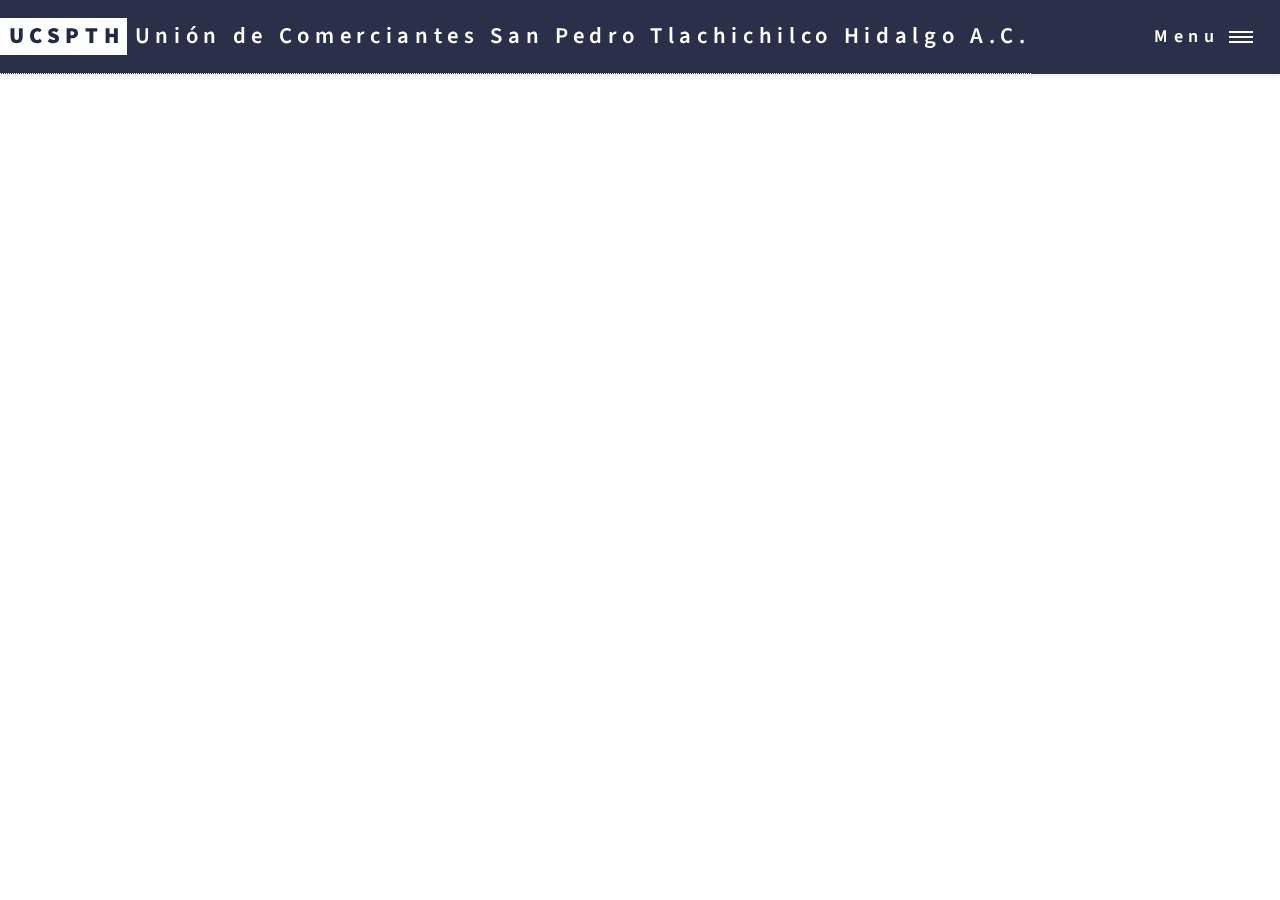
==== index.html @ 1b29d0bf "Commit 23062020" ====
<!DOCTYPE html>
<html lang="en">
<head>
    <meta charset="UTF-8">
    <meta name="viewport" content="width=device-width, initial-scale=1.0">
    <title>UCSPTH</title>
    <link rel="stylesheet" href="style.css" />

</head>
<body>
    <header id="header" class="alt">
        <a href="index.html" class="logo"><strong>UCSPTH</strong><span>Unión de Comerciantes San Pedro Tlachichilco Hidalgo A.C.</span></a>
        <nav>
            <a href="#menu">Menu</a>
        </nav>
    </header>
</body>
</html>
---- style.css ----
@import url("https://fonts.googleapis.com/css?family=Source+Sans+Pro:300,300italic,600,600italic");
@import url(header.css);
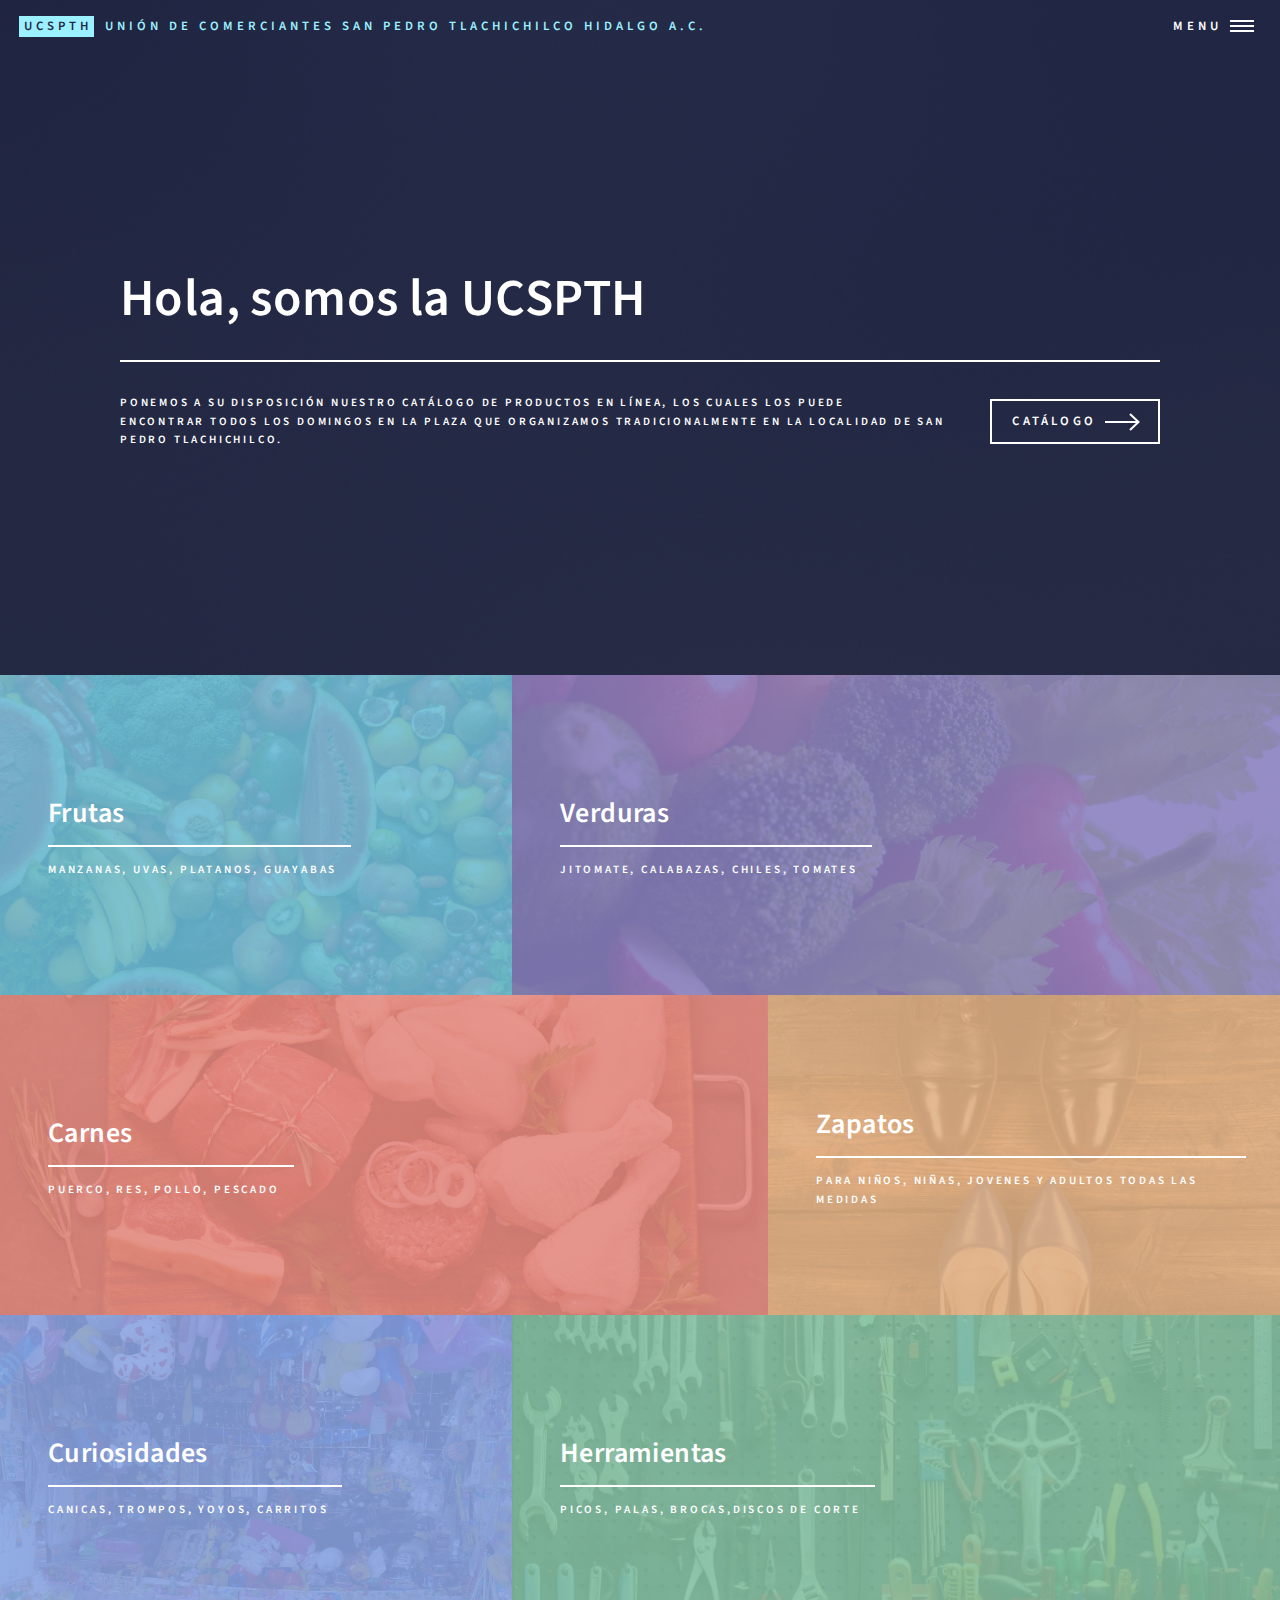
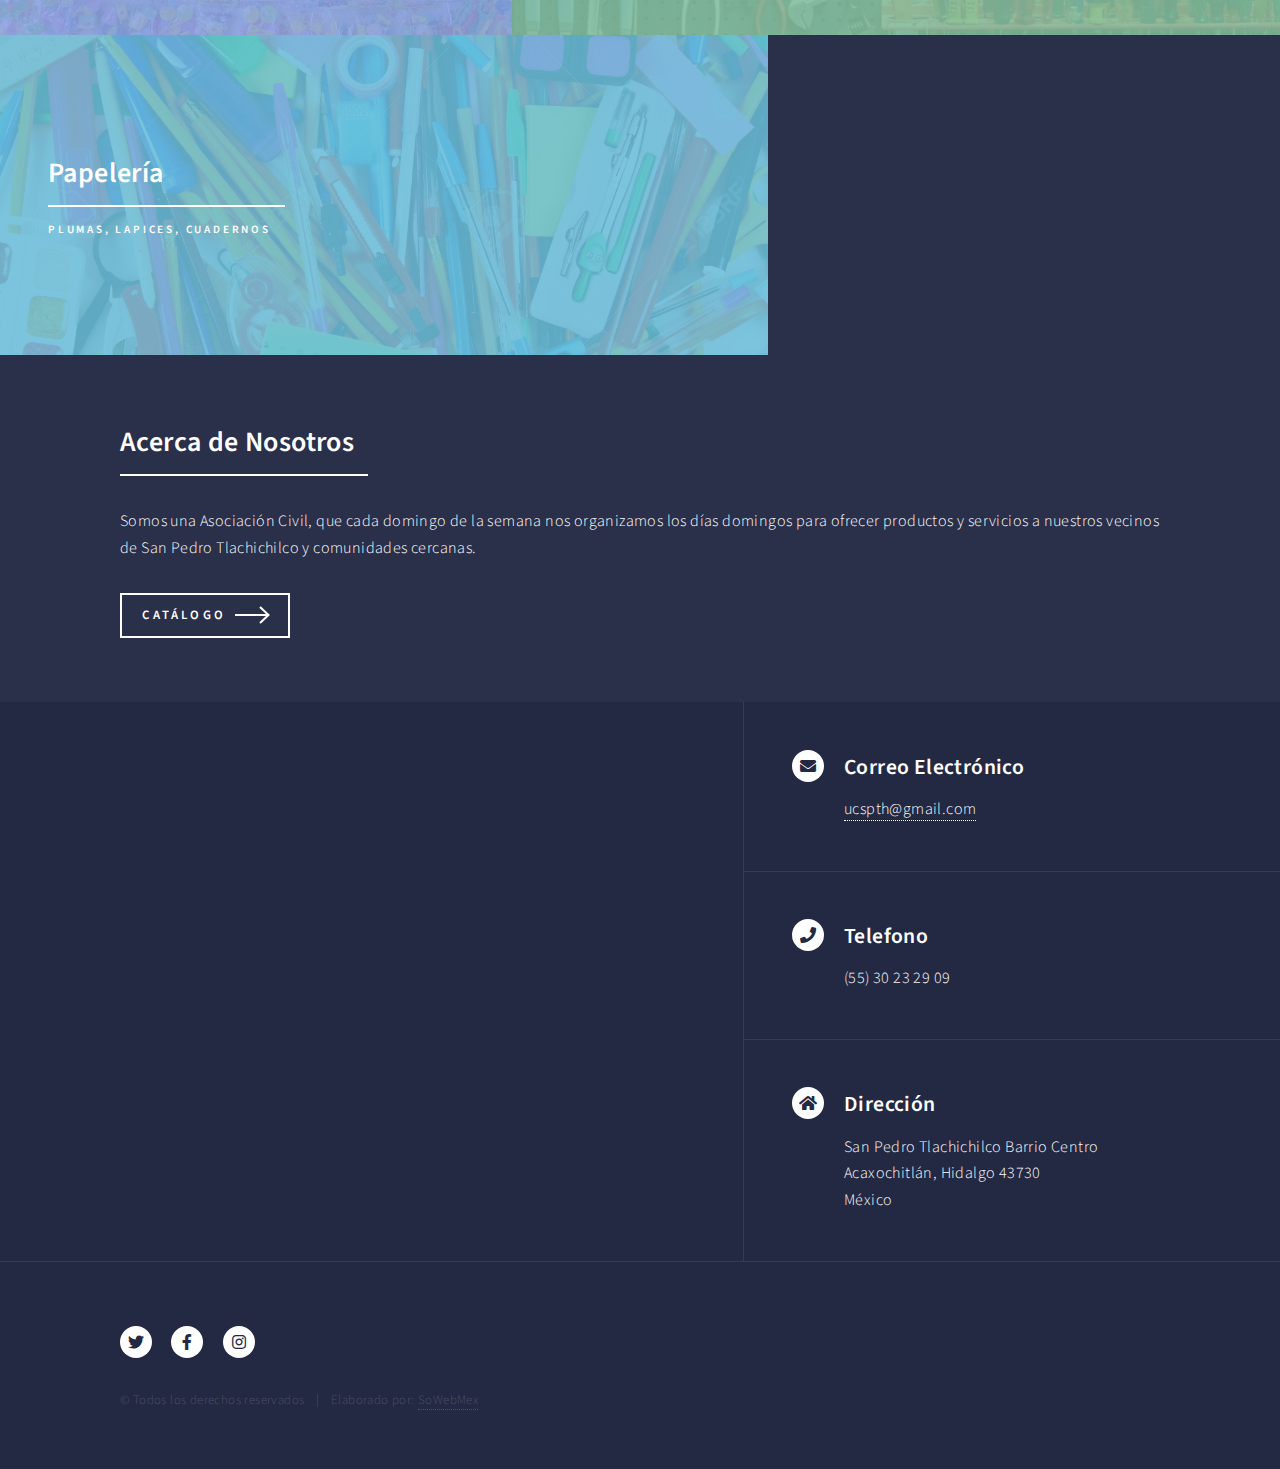
==== commit 92c53157: "Commit 24062020 V2" ====
--- a/index.html
+++ b/index.html
@@ -1,18 +1,204 @@
-<!DOCTYPE html>
-<html lang="en">
-<head>
-    <meta charset="UTF-8">
-    <meta name="viewport" content="width=device-width, initial-scale=1.0">
-    <title>UCSPTH</title>
-    <link rel="stylesheet" href="style.css" />
-
-</head>
-<body>
-    <header id="header" class="alt">
-        <a href="index.html" class="logo"><strong>UCSPTH</strong><span>Unión de Comerciantes San Pedro Tlachichilco Hidalgo A.C.</span></a>
-        <nav>
-            <a href="#menu">Menu</a>
-        </nav>
-    </header>
-</body>
+<!DOCTYPE HTML>
+<!--
+	Forty by HTML5 UP
+	html5up.net | @ajlkn
+	Free for personal and commercial use under the CCA 3.0 license (html5up.net/license)
+-->
+<html>
+	<head>
+		<title>UCSPTH</title>
+		<meta charset="utf-8" />
+		<meta name="viewport" content="width=device-width, initial-scale=1, user-scalable=no" />
+		<link rel="stylesheet" href="assets/css/main.css" />
+		<noscript><link rel="stylesheet" href="assets/css/noscript.css" /></noscript>
+	</head>
+	<body class="is-preload">
+
+		<!-- Wrapper -->
+			<div id="wrapper">
+
+				<!-- Header -->
+					<header id="header" class="alt">
+						<a href="index.html" class="logo"><strong>UCSPTH</strong> <span>Unión de Comerciantes San Pedro Tlachichilco Hidalgo A.C.</span></a>
+						<nav>
+							<a href="#menu">Menu</a>
+						</nav>
+					</header>
+
+				<!-- Menu -->
+					<nav id="menu">
+						<ul class="links">
+							<li><a href="index.html">Inicio</a></li>
+							<li><a href="frutas.html">Frutas</a></li>
+							<li><a href="verduras.html">Verduras</a></li>
+							<li><a href="carne.html">Carne</a></li>
+							<li><a href="zapatos.html">Zapatos</a></li>
+							<li><a href="curiosidades.html">Curiosidades</a></li>
+							<li><a href="herramientas.html">Herramientas</a></li>
+							<li><a href="papeleria.html">Papeleria</a></li>
+						</ul>
+					</nav>
+
+				<!-- Banner -->
+					<section id="banner" class="major">
+						<div class="inner">
+							<header class="major">
+								<h1>Hola, somos la UCSPTH</h1>
+							</header>
+							<div class="content">
+								<p>Ponemos a su disposición nuestro catálogo de productos en línea, los cuales los puede </br>
+								   encontrar todos los domingos en la plaza que organizamos tradicionalmente en la localidad
+								   de San Pedro Tlachichilco.</p>
+								<ul class="actions">
+									<li><a href="#one" class="button next scrolly">Catálogo</a></li>
+								</ul>
+							</div>
+						</div>
+					</section>
+
+				<!-- Main -->
+					<div id="main">
+
+						<!-- One -->
+							<section id="one" class="tiles">
+								<article>
+									<span class="image">
+										<img src="images/pic01.jpg" alt="" />
+									</span>
+									<header class="major">
+										<h3><a href="frutas.html" class="link">Frutas</a></h3>
+										<p>Manzanas, Uvas, Platanos, Guayabas</p>
+									</header>
+								</article>
+								<article>
+									<span class="image">
+										<img src="images/pic02.jpg" alt="" />
+									</span>
+									<header class="major">
+										<h3><a href="verduras.html" class="link">Verduras</a></h3>
+										<p>Jitomate, Calabazas, Chiles, Tomates</p>
+									</header>
+								</article>
+								<article>
+									<span class="image">
+										<img src="images/pic03.jpg" alt="" />
+									</span>
+									<header class="major">
+										<h3><a href="landing.html" class="link">Carnes</a></h3>
+										<p>Puerco, Res, Pollo, Pescado</p>
+									</header>
+								</article>
+								<article>
+									<span class="image">
+										<img src="images/pic04.jpg" alt="" />
+									</span>
+									<header class="major">
+										<h3><a href="landing.html" class="link">Zapatos</a></h3>
+										<p>Para niños, niñas, jovenes y adultos todas las medidas</p>
+									</header>
+								</article>
+								<article>
+									<span class="image">
+										<img src="images/pic05.jpg" alt="" />
+									</span>
+									<header class="major">
+										<h3><a href="landing.html" class="link">Curiosidades</a></h3>
+										<p>Canicas, Trompos, Yoyos, Carritos</p>
+									</header>
+								</article>
+								<article>
+									<span class="image">
+										<img src="images/pic06.jpg" alt="" />
+									</span>
+									<header class="major">
+										<h3><a href="landing.html" class="link">Herramientas</a></h3>
+										<p>Picos, Palas, Brocas,Discos de Corte</p>
+									</header>
+								</article>
+								<article>
+									<span class="image">
+										<img src="images/picPapeleria.jpg" alt="" />
+									</span>
+									<header class="major">
+										<h3><a href="landing.html" class="link">Papelería</a></h3>
+										<p>Plumas, Lapices, Cuadernos</p>
+									</header>
+								</article>
+							</section>
+
+						<!-- Two -->
+							<section id="two">
+								<div class="inner">
+									<header class="major">
+										<h2>Acerca de Nosotros</h2>
+									</header>
+									<p>Somos una Asociación Civil, que cada domingo de la semana nos organizamos los días domingos para ofrecer productos y servicios a nuestros vecinos de San Pedro Tlachichilco y comunidades cercanas.</p>
+									<ul class="actions">
+										<li><a href="landing.html" class="button next">Catálogo</a></li>
+									</ul>
+								</div>
+							</section>
+
+					</div>
+
+				<!-- Contact -->
+					<section id="contact">
+						<div class="inner">
+							<section>
+								<iframe src="https://www.google.com/maps/embed?pb=!1m18!1m12!1m3!1d1872.6813063037453!2d-98.26434222822402!3d20.160622114878567!2m3!1f0!2f0!3f0!3m2!1i1024!2i768!4f13.1!3m3!1m2!1s0x0%3A0x0!2zMjDCsDA5JzM4LjIiTiA5OMKwMTUnNDguMyJX!5e0!3m2!1ses-419!2smx!4v1593019437753!5m2!1ses-419!2smx" width="600" height="450" frameborder="0" style="border:0;" allowfullscreen="" aria-hidden="false" tabindex="0"></iframe>
+							</section>
+							<section class="split">
+								<section>
+									<div class="contact-method">
+										<span class="icon solid alt fa-envelope"></span>
+										<h3>Correo Electrónico</h3>
+										<a href="#">ucspth@gmail.com</a>
+									</div>
+								</section>
+								<section>
+									<div class="contact-method">
+										<span class="icon solid alt fa-phone"></span>
+										<h3>Telefono</h3>
+										<span>(55) 30 23 29 09</span>
+									</div>
+								</section>
+								<section>
+									<div class="contact-method">
+										<span class="icon solid alt fa-home"></span>
+										<h3>Dirección</h3>
+										<span>San Pedro Tlachichilco Barrio Centro<br />
+										Acaxochitlán, Hidalgo 43730<br />
+										México</span>
+									</div>
+								</section>
+							</section>
+						</div>
+					</section>
+
+				<!-- Footer -->
+					<footer id="footer">
+						<div class="inner">
+							<ul class="icons">
+								<li><a  class="icon brands alt fa-twitter"><span class="label">Twitter</span></a></li>
+								<li><a  class="icon brands alt fa-facebook-f"><span class="label">Facebook</span></a></li>
+								<li><a  class="icon brands alt fa-instagram"><span class="label">Instagram</span></a></li>
+							</ul>
+							<ul class="copyright">
+								<li>&copy; Todos los derechos reservados</li><li>Elaborado por: <a href="https://sowebmex.github.io">SoWebMex</a></li>
+							</ul>
+						</div>
+					</footer>
+
+			</div>
+
+		<!-- Scripts -->
+			<script src="assets/js/jquery.min.js"></script>
+			<script src="assets/js/jquery.scrolly.min.js"></script>
+			<script src="assets/js/jquery.scrollex.min.js"></script>
+			<script src="assets/js/browser.min.js"></script>
+			<script src="assets/js/breakpoints.min.js"></script>
+			<script src="assets/js/util.js"></script>
+			<script src="assets/js/main.js"></script>
+
+	</body>
 </html>--- a/assets/css/main.css
+++ b/assets/css/main.css
@@ -0,0 +1,3952 @@
+@import url(fontawesome-all.min.css);
+@import url("https://fonts.googleapis.com/css?family=Source+Sans+Pro:300,300italic,600,600italic");
+
+/*
+	Forty by HTML5 UP
+	html5up.net | @ajlkn
+	Free for personal and commercial use under the CCA 3.0 license (html5up.net/license)
+*/
+
+html, body, div, span, applet, object,
+iframe, h1, h2, h3, h4, h5, h6, p, blockquote,
+pre, a, abbr, acronym, address, big, cite,
+code, del, dfn, em, img, ins, kbd, q, s, samp,
+small, strike, strong, sub, sup, tt, var, b,
+u, i, center, dl, dt, dd, ol, ul, li, fieldset,
+form, label, legend, table, caption, tbody,
+tfoot, thead, tr, th, td, article, aside,
+canvas, details, embed, figure, figcaption,
+footer, header, hgroup, menu, nav, output, ruby,
+section, summary, time, mark, audio, video {
+	margin: 0;
+	padding: 0;
+	border: 0;
+	font-size: 100%;
+	font: inherit;
+	vertical-align: baseline;}
+
+article, aside, details, figcaption, figure,
+footer, header, hgroup, menu, nav, section {
+	display: block;}
+
+body {
+	line-height: 1;
+}
+
+ol, ul {
+	list-style: none;
+}
+
+blockquote, q {
+	quotes: none;
+}
+
+	blockquote:before, blockquote:after, q:before, q:after {
+		content: '';
+		content: none;
+	}
+
+table {
+	border-collapse: collapse;
+	border-spacing: 0;
+}
+
+body {
+	-webkit-text-size-adjust: none;
+}
+
+mark {
+	background-color: transparent;
+	color: inherit;
+}
+
+input::-moz-focus-inner {
+	border: 0;
+	padding: 0;
+}
+
+input, select, textarea {
+	-moz-appearance: none;
+	-webkit-appearance: none;
+	-ms-appearance: none;
+	appearance: none;
+}
+
+/* Basic */
+
+	@-ms-viewport {
+		width: device-width;
+	}
+
+	body {
+		-ms-overflow-style: scrollbar;
+	}
+
+	@media screen and (max-width: 480px) {
+
+		html, body {
+			min-width: 320px;
+		}
+
+	}
+
+	html {
+		box-sizing: border-box;
+	}
+
+	*, *:before, *:after {
+		box-sizing: inherit;
+	}
+
+	body {
+		background: #242943;
+	}
+
+		body.is-preload *, body.is-preload *:before, body.is-preload *:after {
+			-moz-animation: none !important;
+			-webkit-animation: none !important;
+			-ms-animation: none !important;
+			animation: none !important;
+			-moz-transition: none !important;
+			-webkit-transition: none !important;
+			-ms-transition: none !important;
+			transition: none !important;
+		}
+
+/* Type */
+
+	body, input, select, textarea {
+		color: #ffffff;
+		font-family: "Source Sans Pro", Helvetica, sans-serif;
+		font-size: 17pt;
+		font-weight: 300;
+		letter-spacing: 0.025em;
+		line-height: 1.65;
+	}
+
+		@media screen and (max-width: 1680px) {
+
+			body, input, select, textarea {
+				font-size: 14pt;
+			}
+
+		}
+
+		@media screen and (max-width: 1280px) {
+
+			body, input, select, textarea {
+				font-size: 12pt;
+			}
+
+		}
+
+		@media screen and (max-width: 360px) {
+
+			body, input, select, textarea {
+				font-size: 11pt;
+			}
+
+		}
+
+	a {
+		-moz-transition: color 0.2s ease-in-out, border-bottom-color 0.2s ease-in-out;
+		-webkit-transition: color 0.2s ease-in-out, border-bottom-color 0.2s ease-in-out;
+		-ms-transition: color 0.2s ease-in-out, border-bottom-color 0.2s ease-in-out;
+		transition: color 0.2s ease-in-out, border-bottom-color 0.2s ease-in-out;
+		border-bottom: dotted 1px;
+		color: inherit;
+		text-decoration: none;
+	}
+
+		a:hover {
+			border-bottom-color: transparent;
+			color: #9bf1ff !important;
+		}
+
+		a:active {
+			color: #53e3fb !important;
+		}
+
+	strong, b {
+		color: #ffffff;
+		font-weight: 600;
+	}
+
+	em, i {
+		font-style: italic;
+	}
+
+	p {
+		margin: 0 0 2em 0;
+	}
+
+	h1, h2, h3, h4, h5, h6 {
+		color: #ffffff;
+		font-weight: 600;
+		line-height: 1.65;
+		margin: 0 0 1em 0;
+	}
+
+		h1 a, h2 a, h3 a, h4 a, h5 a, h6 a {
+			color: inherit;
+			border-bottom: 0;
+		}
+
+	h1 {
+		font-size: 2.5em;
+	}
+
+	h2 {
+		font-size: 1.75em;
+	}
+
+	h3 {
+		font-size: 1.35em;
+	}
+
+	h4 {
+		font-size: 1.1em;
+	}
+
+	h5 {
+		font-size: 0.9em;
+	}
+
+	h6 {
+		font-size: 0.7em;
+	}
+
+	@media screen and (max-width: 736px) {
+
+		h1 {
+			font-size: 2em;
+		}
+
+		h2 {
+			font-size: 1.5em;
+		}
+
+		h3 {
+			font-size: 1.25em;
+		}
+
+	}
+
+	sub {
+		font-size: 0.8em;
+		position: relative;
+		top: 0.5em;
+	}
+
+	sup {
+		font-size: 0.8em;
+		position: relative;
+		top: -0.5em;
+	}
+
+	blockquote {
+		border-left: solid 4px rgba(212, 212, 255, 0.1);
+		font-style: italic;
+		margin: 0 0 2em 0;
+		padding: 0.5em 0 0.5em 2em;
+	}
+
+	code {
+		background: rgba(212, 212, 255, 0.035);
+		font-family: "Courier New", monospace;
+		font-size: 0.9em;
+		margin: 0 0.25em;
+		padding: 0.25em 0.65em;
+	}
+
+	pre {
+		-webkit-overflow-scrolling: touch;
+		font-family: "Courier New", monospace;
+		font-size: 0.9em;
+		margin: 0 0 2em 0;
+	}
+
+		pre code {
+			display: block;
+			line-height: 1.75;
+			padding: 1em 1.5em;
+			overflow-x: auto;
+		}
+
+	hr {
+		border: 0;
+		border-bottom: solid 1px rgba(212, 212, 255, 0.1);
+		margin: 2em 0;
+	}
+
+		hr.major {
+			margin: 3em 0;
+		}
+
+	.align-left {
+		text-align: left;
+	}
+
+	.align-center {
+		text-align: center;
+	}
+
+	.align-right {
+		text-align: right;
+	}
+
+/* Row */
+
+	.row {
+		display: flex;
+		flex-wrap: wrap;
+		box-sizing: border-box;
+		align-items: stretch;
+	}
+
+		.row > * {
+			box-sizing: border-box;
+		}
+
+		.row.gtr-uniform > * > :last-child {
+			margin-bottom: 0;
+		}
+
+		.row.aln-left {
+			justify-content: flex-start;
+		}
+
+		.row.aln-center {
+			justify-content: center;
+		}
+
+		.row.aln-right {
+			justify-content: flex-end;
+		}
+
+		.row.aln-top {
+			align-items: flex-start;
+		}
+
+		.row.aln-middle {
+			align-items: center;
+		}
+
+		.row.aln-bottom {
+			align-items: flex-end;
+		}
+
+		.row > .imp {
+			order: -1;
+		}
+
+		.row > .col-1 {
+			width: 8.33333%;
+		}
+
+		.row > .off-1 {
+			margin-left: 8.33333%;
+		}
+
+		.row > .col-2 {
+			width: 16.66667%;
+		}
+
+		.row > .off-2 {
+			margin-left: 16.66667%;
+		}
+
+		.row > .col-3 {
+			width: 25%;
+		}
+
+		.row > .off-3 {
+			margin-left: 25%;
+		}
+
+		.row > .col-4 {
+			width: 33.33333%;
+		}
+
+		.row > .off-4 {
+			margin-left: 33.33333%;
+		}
+
+		.row > .col-5 {
+			width: 41.66667%;
+		}
+
+		.row > .off-5 {
+			margin-left: 41.66667%;
+		}
+
+		.row > .col-6 {
+			width: 50%;
+		}
+
+		.row > .off-6 {
+			margin-left: 50%;
+		}
+
+		.row > .col-7 {
+			width: 58.33333%;
+		}
+
+		.row > .off-7 {
+			margin-left: 58.33333%;
+		}
+
+		.row > .col-8 {
+			width: 66.66667%;
+		}
+
+		.row > .off-8 {
+			margin-left: 66.66667%;
+		}
+
+		.row > .col-9 {
+			width: 75%;
+		}
+
+		.row > .off-9 {
+			margin-left: 75%;
+		}
+
+		.row > .col-10 {
+			width: 83.33333%;
+		}
+
+		.row > .off-10 {
+			margin-left: 83.33333%;
+		}
+
+		.row > .col-11 {
+			width: 91.66667%;
+		}
+
+		.row > .off-11 {
+			margin-left: 91.66667%;
+		}
+
+		.row > .col-12 {
+			width: 100%;
+		}
+
+		.row > .off-12 {
+			margin-left: 100%;
+		}
+
+		.row.gtr-0 {
+			margin-top: 0;
+			margin-left: 0em;
+		}
+
+			.row.gtr-0 > * {
+				padding: 0 0 0 0em;
+			}
+
+			.row.gtr-0.gtr-uniform {
+				margin-top: 0em;
+			}
+
+				.row.gtr-0.gtr-uniform > * {
+					padding-top: 0em;
+				}
+
+		.row.gtr-25 {
+			margin-top: 0;
+			margin-left: -0.5em;
+		}
+
+			.row.gtr-25 > * {
+				padding: 0 0 0 0.5em;
+			}
+
+			.row.gtr-25.gtr-uniform {
+				margin-top: -0.5em;
+			}
+
+				.row.gtr-25.gtr-uniform > * {
+					padding-top: 0.5em;
+				}
+
+		.row.gtr-50 {
+			margin-top: 0;
+			margin-left: -1em;
+		}
+
+			.row.gtr-50 > * {
+				padding: 0 0 0 1em;
+			}
+
+			.row.gtr-50.gtr-uniform {
+				margin-top: -1em;
+			}
+
+				.row.gtr-50.gtr-uniform > * {
+					padding-top: 1em;
+				}
+
+		.row {
+			margin-top: 0;
+			margin-left: -2em;
+		}
+
+			.row > * {
+				padding: 0 0 0 2em;
+			}
+
+			.row.gtr-uniform {
+				margin-top: -2em;
+			}
+
+				.row.gtr-uniform > * {
+					padding-top: 2em;
+				}
+
+		.row.gtr-150 {
+			margin-top: 0;
+			margin-left: -3em;
+		}
+
+			.row.gtr-150 > * {
+				padding: 0 0 0 3em;
+			}
+
+			.row.gtr-150.gtr-uniform {
+				margin-top: -3em;
+			}
+
+				.row.gtr-150.gtr-uniform > * {
+					padding-top: 3em;
+				}
+
+		.row.gtr-200 {
+			margin-top: 0;
+			margin-left: -4em;
+		}
+
+			.row.gtr-200 > * {
+				padding: 0 0 0 4em;
+			}
+
+			.row.gtr-200.gtr-uniform {
+				margin-top: -4em;
+			}
+
+				.row.gtr-200.gtr-uniform > * {
+					padding-top: 4em;
+				}
+
+		@media screen and (max-width: 1680px) {
+
+			.row {
+				display: flex;
+				flex-wrap: wrap;
+				box-sizing: border-box;
+				align-items: stretch;
+			}
+
+				.row > * {
+					box-sizing: border-box;
+				}
+
+				.row.gtr-uniform > * > :last-child {
+					margin-bottom: 0;
+				}
+
+				.row.aln-left {
+					justify-content: flex-start;
+				}
+
+				.row.aln-center {
+					justify-content: center;
+				}
+
+				.row.aln-right {
+					justify-content: flex-end;
+				}
+
+				.row.aln-top {
+					align-items: flex-start;
+				}
+
+				.row.aln-middle {
+					align-items: center;
+				}
+
+				.row.aln-bottom {
+					align-items: flex-end;
+				}
+
+				.row > .imp-xlarge {
+					order: -1;
+				}
+
+				.row > .col-1-xlarge {
+					width: 8.33333%;
+				}
+
+				.row > .off-1-xlarge {
+					margin-left: 8.33333%;
+				}
+
+				.row > .col-2-xlarge {
+					width: 16.66667%;
+				}
+
+				.row > .off-2-xlarge {
+					margin-left: 16.66667%;
+				}
+
+				.row > .col-3-xlarge {
+					width: 25%;
+				}
+
+				.row > .off-3-xlarge {
+					margin-left: 25%;
+				}
+
+				.row > .col-4-xlarge {
+					width: 33.33333%;
+				}
+
+				.row > .off-4-xlarge {
+					margin-left: 33.33333%;
+				}
+
+				.row > .col-5-xlarge {
+					width: 41.66667%;
+				}
+
+				.row > .off-5-xlarge {
+					margin-left: 41.66667%;
+				}
+
+				.row > .col-6-xlarge {
+					width: 50%;
+				}
+
+				.row > .off-6-xlarge {
+					margin-left: 50%;
+				}
+
+				.row > .col-7-xlarge {
+					width: 58.33333%;
+				}
+
+				.row > .off-7-xlarge {
+					margin-left: 58.33333%;
+				}
+
+				.row > .col-8-xlarge {
+					width: 66.66667%;
+				}
+
+				.row > .off-8-xlarge {
+					margin-left: 66.66667%;
+				}
+
+				.row > .col-9-xlarge {
+					width: 75%;
+				}
+
+				.row > .off-9-xlarge {
+					margin-left: 75%;
+				}
+
+				.row > .col-10-xlarge {
+					width: 83.33333%;
+				}
+
+				.row > .off-10-xlarge {
+					margin-left: 83.33333%;
+				}
+
+				.row > .col-11-xlarge {
+					width: 91.66667%;
+				}
+
+				.row > .off-11-xlarge {
+					margin-left: 91.66667%;
+				}
+
+				.row > .col-12-xlarge {
+					width: 100%;
+				}
+
+				.row > .off-12-xlarge {
+					margin-left: 100%;
+				}
+
+				.row.gtr-0 {
+					margin-top: 0;
+					margin-left: 0em;
+				}
+
+					.row.gtr-0 > * {
+						padding: 0 0 0 0em;
+					}
+
+					.row.gtr-0.gtr-uniform {
+						margin-top: 0em;
+					}
+
+						.row.gtr-0.gtr-uniform > * {
+							padding-top: 0em;
+						}
+
+				.row.gtr-25 {
+					margin-top: 0;
+					margin-left: -0.5em;
+				}
+
+					.row.gtr-25 > * {
+						padding: 0 0 0 0.5em;
+					}
+
+					.row.gtr-25.gtr-uniform {
+						margin-top: -0.5em;
+					}
+
+						.row.gtr-25.gtr-uniform > * {
+							padding-top: 0.5em;
+						}
+
+				.row.gtr-50 {
+					margin-top: 0;
+					margin-left: -1em;
+				}
+
+					.row.gtr-50 > * {
+						padding: 0 0 0 1em;
+					}
+
+					.row.gtr-50.gtr-uniform {
+						margin-top: -1em;
+					}
+
+						.row.gtr-50.gtr-uniform > * {
+							padding-top: 1em;
+						}
+
+				.row {
+					margin-top: 0;
+					margin-left: -2em;
+				}
+
+					.row > * {
+						padding: 0 0 0 2em;
+					}
+
+					.row.gtr-uniform {
+						margin-top: -2em;
+					}
+
+						.row.gtr-uniform > * {
+							padding-top: 2em;
+						}
+
+				.row.gtr-150 {
+					margin-top: 0;
+					margin-left: -3em;
+				}
+
+					.row.gtr-150 > * {
+						padding: 0 0 0 3em;
+					}
+
+					.row.gtr-150.gtr-uniform {
+						margin-top: -3em;
+					}
+
+						.row.gtr-150.gtr-uniform > * {
+							padding-top: 3em;
+						}
+
+				.row.gtr-200 {
+					margin-top: 0;
+					margin-left: -4em;
+				}
+
+					.row.gtr-200 > * {
+						padding: 0 0 0 4em;
+					}
+
+					.row.gtr-200.gtr-uniform {
+						margin-top: -4em;
+					}
+
+						.row.gtr-200.gtr-uniform > * {
+							padding-top: 4em;
+						}
+
+		}
+
+		@media screen and (max-width: 1280px) {
+
+			.row {
+				display: flex;
+				flex-wrap: wrap;
+				box-sizing: border-box;
+				align-items: stretch;
+			}
+
+				.row > * {
+					box-sizing: border-box;
+				}
+
+				.row.gtr-uniform > * > :last-child {
+					margin-bottom: 0;
+				}
+
+				.row.aln-left {
+					justify-content: flex-start;
+				}
+
+				.row.aln-center {
+					justify-content: center;
+				}
+
+				.row.aln-right {
+					justify-content: flex-end;
+				}
+
+				.row.aln-top {
+					align-items: flex-start;
+				}
+
+				.row.aln-middle {
+					align-items: center;
+				}
+
+				.row.aln-bottom {
+					align-items: flex-end;
+				}
+
+				.row > .imp-large {
+					order: -1;
+				}
+
+				.row > .col-1-large {
+					width: 8.33333%;
+				}
+
+				.row > .off-1-large {
+					margin-left: 8.33333%;
+				}
+
+				.row > .col-2-large {
+					width: 16.66667%;
+				}
+
+				.row > .off-2-large {
+					margin-left: 16.66667%;
+				}
+
+				.row > .col-3-large {
+					width: 25%;
+				}
+
+				.row > .off-3-large {
+					margin-left: 25%;
+				}
+
+				.row > .col-4-large {
+					width: 33.33333%;
+				}
+
+				.row > .off-4-large {
+					margin-left: 33.33333%;
+				}
+
+				.row > .col-5-large {
+					width: 41.66667%;
+				}
+
+				.row > .off-5-large {
+					margin-left: 41.66667%;
+				}
+
+				.row > .col-6-large {
+					width: 50%;
+				}
+
+				.row > .off-6-large {
+					margin-left: 50%;
+				}
+
+				.row > .col-7-large {
+					width: 58.33333%;
+				}
+
+				.row > .off-7-large {
+					margin-left: 58.33333%;
+				}
+
+				.row > .col-8-large {
+					width: 66.66667%;
+				}
+
+				.row > .off-8-large {
+					margin-left: 66.66667%;
+				}
+
+				.row > .col-9-large {
+					width: 75%;
+				}
+
+				.row > .off-9-large {
+					margin-left: 75%;
+				}
+
+				.row > .col-10-large {
+					width: 83.33333%;
+				}
+
+				.row > .off-10-large {
+					margin-left: 83.33333%;
+				}
+
+				.row > .col-11-large {
+					width: 91.66667%;
+				}
+
+				.row > .off-11-large {
+					margin-left: 91.66667%;
+				}
+
+				.row > .col-12-large {
+					width: 100%;
+				}
+
+				.row > .off-12-large {
+					margin-left: 100%;
+				}
+
+				.row.gtr-0 {
+					margin-top: 0;
+					margin-left: 0em;
+				}
+
+					.row.gtr-0 > * {
+						padding: 0 0 0 0em;
+					}
+
+					.row.gtr-0.gtr-uniform {
+						margin-top: 0em;
+					}
+
+						.row.gtr-0.gtr-uniform > * {
+							padding-top: 0em;
+						}
+
+				.row.gtr-25 {
+					margin-top: 0;
+					margin-left: -0.375em;
+				}
+
+					.row.gtr-25 > * {
+						padding: 0 0 0 0.375em;
+					}
+
+					.row.gtr-25.gtr-uniform {
+						margin-top: -0.375em;
+					}
+
+						.row.gtr-25.gtr-uniform > * {
+							padding-top: 0.375em;
+						}
+
+				.row.gtr-50 {
+					margin-top: 0;
+					margin-left: -0.75em;
+				}
+
+					.row.gtr-50 > * {
+						padding: 0 0 0 0.75em;
+					}
+
+					.row.gtr-50.gtr-uniform {
+						margin-top: -0.75em;
+					}
+
+						.row.gtr-50.gtr-uniform > * {
+							padding-top: 0.75em;
+						}
+
+				.row {
+					margin-top: 0;
+					margin-left: -1.5em;
+				}
+
+					.row > * {
+						padding: 0 0 0 1.5em;
+					}
+
+					.row.gtr-uniform {
+						margin-top: -1.5em;
+					}
+
+						.row.gtr-uniform > * {
+							padding-top: 1.5em;
+						}
+
+				.row.gtr-150 {
+					margin-top: 0;
+					margin-left: -2.25em;
+				}
+
+					.row.gtr-150 > * {
+						padding: 0 0 0 2.25em;
+					}
+
+					.row.gtr-150.gtr-uniform {
+						margin-top: -2.25em;
+					}
+
+						.row.gtr-150.gtr-uniform > * {
+							padding-top: 2.25em;
+						}
+
+				.row.gtr-200 {
+					margin-top: 0;
+					margin-left: -3em;
+				}
+
+					.row.gtr-200 > * {
+						padding: 0 0 0 3em;
+					}
+
+					.row.gtr-200.gtr-uniform {
+						margin-top: -3em;
+					}
+
+						.row.gtr-200.gtr-uniform > * {
+							padding-top: 3em;
+						}
+
+		}
+
+		@media screen and (max-width: 980px) {
+
+			.row {
+				display: flex;
+				flex-wrap: wrap;
+				box-sizing: border-box;
+				align-items: stretch;
+			}
+
+				.row > * {
+					box-sizing: border-box;
+				}
+
+				.row.gtr-uniform > * > :last-child {
+					margin-bottom: 0;
+				}
+
+				.row.aln-left {
+					justify-content: flex-start;
+				}
+
+				.row.aln-center {
+					justify-content: center;
+				}
+
+				.row.aln-right {
+					justify-content: flex-end;
+				}
+
+				.row.aln-top {
+					align-items: flex-start;
+				}
+
+				.row.aln-middle {
+					align-items: center;
+				}
+
+				.row.aln-bottom {
+					align-items: flex-end;
+				}
+
+				.row > .imp-medium {
+					order: -1;
+				}
+
+				.row > .col-1-medium {
+					width: 8.33333%;
+				}
+
+				.row > .off-1-medium {
+					margin-left: 8.33333%;
+				}
+
+				.row > .col-2-medium {
+					width: 16.66667%;
+				}
+
+				.row > .off-2-medium {
+					margin-left: 16.66667%;
+				}
+
+				.row > .col-3-medium {
+					width: 25%;
+				}
+
+				.row > .off-3-medium {
+					margin-left: 25%;
+				}
+
+				.row > .col-4-medium {
+					width: 33.33333%;
+				}
+
+				.row > .off-4-medium {
+					margin-left: 33.33333%;
+				}
+
+				.row > .col-5-medium {
+					width: 41.66667%;
+				}
+
+				.row > .off-5-medium {
+					margin-left: 41.66667%;
+				}
+
+				.row > .col-6-medium {
+					width: 50%;
+				}
+
+				.row > .off-6-medium {
+					margin-left: 50%;
+				}
+
+				.row > .col-7-medium {
+					width: 58.33333%;
+				}
+
+				.row > .off-7-medium {
+					margin-left: 58.33333%;
+				}
+
+				.row > .col-8-medium {
+					width: 66.66667%;
+				}
+
+				.row > .off-8-medium {
+					margin-left: 66.66667%;
+				}
+
+				.row > .col-9-medium {
+					width: 75%;
+				}
+
+				.row > .off-9-medium {
+					margin-left: 75%;
+				}
+
+				.row > .col-10-medium {
+					width: 83.33333%;
+				}
+
+				.row > .off-10-medium {
+					margin-left: 83.33333%;
+				}
+
+				.row > .col-11-medium {
+					width: 91.66667%;
+				}
+
+				.row > .off-11-medium {
+					margin-left: 91.66667%;
+				}
+
+				.row > .col-12-medium {
+					width: 100%;
+				}
+
+				.row > .off-12-medium {
+					margin-left: 100%;
+				}
+
+				.row.gtr-0 {
+					margin-top: 0;
+					margin-left: 0em;
+				}
+
+					.row.gtr-0 > * {
+						padding: 0 0 0 0em;
+					}
+
+					.row.gtr-0.gtr-uniform {
+						margin-top: 0em;
+					}
+
+						.row.gtr-0.gtr-uniform > * {
+							padding-top: 0em;
+						}
+
+				.row.gtr-25 {
+					margin-top: 0;
+					margin-left: -0.375em;
+				}
+
+					.row.gtr-25 > * {
+						padding: 0 0 0 0.375em;
+					}
+
+					.row.gtr-25.gtr-uniform {
+						margin-top: -0.375em;
+					}
+
+						.row.gtr-25.gtr-uniform > * {
+							padding-top: 0.375em;
+						}
+
+				.row.gtr-50 {
+					margin-top: 0;
+					margin-left: -0.75em;
+				}
+
+					.row.gtr-50 > * {
+						padding: 0 0 0 0.75em;
+					}
+
+					.row.gtr-50.gtr-uniform {
+						margin-top: -0.75em;
+					}
+
+						.row.gtr-50.gtr-uniform > * {
+							padding-top: 0.75em;
+						}
+
+				.row {
+					margin-top: 0;
+					margin-left: -1.5em;
+				}
+
+					.row > * {
+						padding: 0 0 0 1.5em;
+					}
+
+					.row.gtr-uniform {
+						margin-top: -1.5em;
+					}
+
+						.row.gtr-uniform > * {
+							padding-top: 1.5em;
+						}
+
+				.row.gtr-150 {
+					margin-top: 0;
+					margin-left: -2.25em;
+				}
+
+					.row.gtr-150 > * {
+						padding: 0 0 0 2.25em;
+					}
+
+					.row.gtr-150.gtr-uniform {
+						margin-top: -2.25em;
+					}
+
+						.row.gtr-150.gtr-uniform > * {
+							padding-top: 2.25em;
+						}
+
+				.row.gtr-200 {
+					margin-top: 0;
+					margin-left: -3em;
+				}
+
+					.row.gtr-200 > * {
+						padding: 0 0 0 3em;
+					}
+
+					.row.gtr-200.gtr-uniform {
+						margin-top: -3em;
+					}
+
+						.row.gtr-200.gtr-uniform > * {
+							padding-top: 3em;
+						}
+
+		}
+
+		@media screen and (max-width: 736px) {
+
+			.row {
+				display: flex;
+				flex-wrap: wrap;
+				box-sizing: border-box;
+				align-items: stretch;
+			}
+
+				.row > * {
+					box-sizing: border-box;
+				}
+
+				.row.gtr-uniform > * > :last-child {
+					margin-bottom: 0;
+				}
+
+				.row.aln-left {
+					justify-content: flex-start;
+				}
+
+				.row.aln-center {
+					justify-content: center;
+				}
+
+				.row.aln-right {
+					justify-content: flex-end;
+				}
+
+				.row.aln-top {
+					align-items: flex-start;
+				}
+
+				.row.aln-middle {
+					align-items: center;
+				}
+
+				.row.aln-bottom {
+					align-items: flex-end;
+				}
+
+				.row > .imp-small {
+					order: -1;
+				}
+
+				.row > .col-1-small {
+					width: 8.33333%;
+				}
+
+				.row > .off-1-small {
+					margin-left: 8.33333%;
+				}
+
+				.row > .col-2-small {
+					width: 16.66667%;
+				}
+
+				.row > .off-2-small {
+					margin-left: 16.66667%;
+				}
+
+				.row > .col-3-small {
+					width: 25%;
+				}
+
+				.row > .off-3-small {
+					margin-left: 25%;
+				}
+
+				.row > .col-4-small {
+					width: 33.33333%;
+				}
+
+				.row > .off-4-small {
+					margin-left: 33.33333%;
+				}
+
+				.row > .col-5-small {
+					width: 41.66667%;
+				}
+
+				.row > .off-5-small {
+					margin-left: 41.66667%;
+				}
+
+				.row > .col-6-small {
+					width: 50%;
+				}
+
+				.row > .off-6-small {
+					margin-left: 50%;
+				}
+
+				.row > .col-7-small {
+					width: 58.33333%;
+				}
+
+				.row > .off-7-small {
+					margin-left: 58.33333%;
+				}
+
+				.row > .col-8-small {
+					width: 66.66667%;
+				}
+
+				.row > .off-8-small {
+					margin-left: 66.66667%;
+				}
+
+				.row > .col-9-small {
+					width: 75%;
+				}
+
+				.row > .off-9-small {
+					margin-left: 75%;
+				}
+
+				.row > .col-10-small {
+					width: 83.33333%;
+				}
+
+				.row > .off-10-small {
+					margin-left: 83.33333%;
+				}
+
+				.row > .col-11-small {
+					width: 91.66667%;
+				}
+
+				.row > .off-11-small {
+					margin-left: 91.66667%;
+				}
+
+				.row > .col-12-small {
+					width: 100%;
+				}
+
+				.row > .off-12-small {
+					margin-left: 100%;
+				}
+
+				.row.gtr-0 {
+					margin-top: 0;
+					margin-left: 0em;
+				}
+
+					.row.gtr-0 > * {
+						padding: 0 0 0 0em;
+					}
+
+					.row.gtr-0.gtr-uniform {
+						margin-top: 0em;
+					}
+
+						.row.gtr-0.gtr-uniform > * {
+							padding-top: 0em;
+						}
+
+				.row.gtr-25 {
+					margin-top: 0;
+					margin-left: -0.3125em;
+				}
+
+					.row.gtr-25 > * {
+						padding: 0 0 0 0.3125em;
+					}
+
+					.row.gtr-25.gtr-uniform {
+						margin-top: -0.3125em;
+					}
+
+						.row.gtr-25.gtr-uniform > * {
+							padding-top: 0.3125em;
+						}
+
+				.row.gtr-50 {
+					margin-top: 0;
+					margin-left: -0.625em;
+				}
+
+					.row.gtr-50 > * {
+						padding: 0 0 0 0.625em;
+					}
+
+					.row.gtr-50.gtr-uniform {
+						margin-top: -0.625em;
+					}
+
+						.row.gtr-50.gtr-uniform > * {
+							padding-top: 0.625em;
+						}
+
+				.row {
+					margin-top: 0;
+					margin-left: -1.25em;
+				}
+
+					.row > * {
+						padding: 0 0 0 1.25em;
+					}
+
+					.row.gtr-uniform {
+						margin-top: -1.25em;
+					}
+
+						.row.gtr-uniform > * {
+							padding-top: 1.25em;
+						}
+
+				.row.gtr-150 {
+					margin-top: 0;
+					margin-left: -1.875em;
+				}
+
+					.row.gtr-150 > * {
+						padding: 0 0 0 1.875em;
+					}
+
+					.row.gtr-150.gtr-uniform {
+						margin-top: -1.875em;
+					}
+
+						.row.gtr-150.gtr-uniform > * {
+							padding-top: 1.875em;
+						}
+
+				.row.gtr-200 {
+					margin-top: 0;
+					margin-left: -2.5em;
+				}
+
+					.row.gtr-200 > * {
+						padding: 0 0 0 2.5em;
+					}
+
+					.row.gtr-200.gtr-uniform {
+						margin-top: -2.5em;
+					}
+
+						.row.gtr-200.gtr-uniform > * {
+							padding-top: 2.5em;
+						}
+
+		}
+
+		@media screen and (max-width: 480px) {
+
+			.row {
+				display: flex;
+				flex-wrap: wrap;
+				box-sizing: border-box;
+				align-items: stretch;
+			}
+
+				.row > * {
+					box-sizing: border-box;
+				}
+
+				.row.gtr-uniform > * > :last-child {
+					margin-bottom: 0;
+				}
+
+				.row.aln-left {
+					justify-content: flex-start;
+				}
+
+				.row.aln-center {
+					justify-content: center;
+				}
+
+				.row.aln-right {
+					justify-content: flex-end;
+				}
+
+				.row.aln-top {
+					align-items: flex-start;
+				}
+
+				.row.aln-middle {
+					align-items: center;
+				}
+
+				.row.aln-bottom {
+					align-items: flex-end;
+				}
+
+				.row > .imp-xsmall {
+					order: -1;
+				}
+
+				.row > .col-1-xsmall {
+					width: 8.33333%;
+				}
+
+				.row > .off-1-xsmall {
+					margin-left: 8.33333%;
+				}
+
+				.row > .col-2-xsmall {
+					width: 16.66667%;
+				}
+
+				.row > .off-2-xsmall {
+					margin-left: 16.66667%;
+				}
+
+				.row > .col-3-xsmall {
+					width: 25%;
+				}
+
+				.row > .off-3-xsmall {
+					margin-left: 25%;
+				}
+
+				.row > .col-4-xsmall {
+					width: 33.33333%;
+				}
+
+				.row > .off-4-xsmall {
+					margin-left: 33.33333%;
+				}
+
+				.row > .col-5-xsmall {
+					width: 41.66667%;
+				}
+
+				.row > .off-5-xsmall {
+					margin-left: 41.66667%;
+				}
+
+				.row > .col-6-xsmall {
+					width: 50%;
+				}
+
+				.row > .off-6-xsmall {
+					margin-left: 50%;
+				}
+
+				.row > .col-7-xsmall {
+					width: 58.33333%;
+				}
+
+				.row > .off-7-xsmall {
+					margin-left: 58.33333%;
+				}
+
+				.row > .col-8-xsmall {
+					width: 66.66667%;
+				}
+
+				.row > .off-8-xsmall {
+					margin-left: 66.66667%;
+				}
+
+				.row > .col-9-xsmall {
+					width: 75%;
+				}
+
+				.row > .off-9-xsmall {
+					margin-left: 75%;
+				}
+
+				.row > .col-10-xsmall {
+					width: 83.33333%;
+				}
+
+				.row > .off-10-xsmall {
+					margin-left: 83.33333%;
+				}
+
+				.row > .col-11-xsmall {
+					width: 91.66667%;
+				}
+
+				.row > .off-11-xsmall {
+					margin-left: 91.66667%;
+				}
+
+				.row > .col-12-xsmall {
+					width: 100%;
+				}
+
+				.row > .off-12-xsmall {
+					margin-left: 100%;
+				}
+
+				.row.gtr-0 {
+					margin-top: 0;
+					margin-left: 0em;
+				}
+
+					.row.gtr-0 > * {
+						padding: 0 0 0 0em;
+					}
+
+					.row.gtr-0.gtr-uniform {
+						margin-top: 0em;
+					}
+
+						.row.gtr-0.gtr-uniform > * {
+							padding-top: 0em;
+						}
+
+				.row.gtr-25 {
+					margin-top: 0;
+					margin-left: -0.3125em;
+				}
+
+					.row.gtr-25 > * {
+						padding: 0 0 0 0.3125em;
+					}
+
+					.row.gtr-25.gtr-uniform {
+						margin-top: -0.3125em;
+					}
+
+						.row.gtr-25.gtr-uniform > * {
+							padding-top: 0.3125em;
+						}
+
+				.row.gtr-50 {
+					margin-top: 0;
+					margin-left: -0.625em;
+				}
+
+					.row.gtr-50 > * {
+						padding: 0 0 0 0.625em;
+					}
+
+					.row.gtr-50.gtr-uniform {
+						margin-top: -0.625em;
+					}
+
+						.row.gtr-50.gtr-uniform > * {
+							padding-top: 0.625em;
+						}
+
+				.row {
+					margin-top: 0;
+					margin-left: -1.25em;
+				}
+
+					.row > * {
+						padding: 0 0 0 1.25em;
+					}
+
+					.row.gtr-uniform {
+						margin-top: -1.25em;
+					}
+
+						.row.gtr-uniform > * {
+							padding-top: 1.25em;
+						}
+
+				.row.gtr-150 {
+					margin-top: 0;
+					margin-left: -1.875em;
+				}
+
+					.row.gtr-150 > * {
+						padding: 0 0 0 1.875em;
+					}
+
+					.row.gtr-150.gtr-uniform {
+						margin-top: -1.875em;
+					}
+
+						.row.gtr-150.gtr-uniform > * {
+							padding-top: 1.875em;
+						}
+
+				.row.gtr-200 {
+					margin-top: 0;
+					margin-left: -2.5em;
+				}
+
+					.row.gtr-200 > * {
+						padding: 0 0 0 2.5em;
+					}
+
+					.row.gtr-200.gtr-uniform {
+						margin-top: -2.5em;
+					}
+
+						.row.gtr-200.gtr-uniform > * {
+							padding-top: 2.5em;
+						}
+
+		}
+
+/* Section/Article */
+
+	section.special, article.special {
+		text-align: center;
+	}
+
+	header.major {
+		width: -moz-max-content;
+		width: -webkit-max-content;
+		width: -ms-max-content;
+		width: max-content;
+		margin-bottom: 2em;
+	}
+
+		header.major > :first-child {
+			margin-bottom: 0;
+			width: calc(100% + 0.5em);
+		}
+
+			header.major > :first-child:after {
+				content: '';
+				background-color: #ffffff;
+				display: block;
+				height: 2px;
+				margin: 0.325em 0 0.5em 0;
+				width: 100%;
+			}
+
+		header.major > p {
+			font-size: 0.7em;
+			font-weight: 600;
+			letter-spacing: 0.25em;
+			margin-bottom: 0;
+			text-transform: uppercase;
+		}
+
+		body.is-ie header.major > :first-child:after {
+			max-width: 9em;
+		}
+
+		body.is-ie header.major > h1:after {
+			max-width: 100% !important;
+		}
+
+	@media screen and (max-width: 736px) {
+
+		header.major > p br {
+			display: none;
+		}
+
+	}
+
+/* Form */
+
+	form {
+		margin: 0 0 2em 0;
+	}
+
+		form > :last-child {
+			margin-bottom: 0;
+		}
+
+		form > .fields {
+			display: -moz-flex;
+			display: -webkit-flex;
+			display: -ms-flex;
+			display: flex;
+			-moz-flex-wrap: wrap;
+			-webkit-flex-wrap: wrap;
+			-ms-flex-wrap: wrap;
+			flex-wrap: wrap;
+			width: calc(100% + 3em);
+			margin: -1.5em 0 2em -1.5em;
+		}
+
+			form > .fields > .field {
+				-moz-flex-grow: 0;
+				-webkit-flex-grow: 0;
+				-ms-flex-grow: 0;
+				flex-grow: 0;
+				-moz-flex-shrink: 0;
+				-webkit-flex-shrink: 0;
+				-ms-flex-shrink: 0;
+				flex-shrink: 0;
+				padding: 1.5em 0 0 1.5em;
+				width: calc(100% - 1.5em);
+			}
+
+				form > .fields > .field.half {
+					width: calc(50% - 0.75em);
+				}
+
+				form > .fields > .field.third {
+					width: calc(100%/3 - 0.5em);
+				}
+
+				form > .fields > .field.quarter {
+					width: calc(25% - 0.375em);
+				}
+
+		@media screen and (max-width: 480px) {
+
+			form > .fields {
+				width: calc(100% + 3em);
+				margin: -1.5em 0 2em -1.5em;
+			}
+
+				form > .fields > .field {
+					padding: 1.5em 0 0 1.5em;
+					width: calc(100% - 1.5em);
+				}
+
+					form > .fields > .field.half {
+						width: calc(100% - 1.5em);
+					}
+
+					form > .fields > .field.third {
+						width: calc(100% - 1.5em);
+					}
+
+					form > .fields > .field.quarter {
+						width: calc(100% - 1.5em);
+					}
+
+		}
+
+	label {
+		color: #ffffff;
+		display: block;
+		font-size: 0.8em;
+		font-weight: 600;
+		letter-spacing: 0.25em;
+		margin: 0 0 1em 0;
+		text-transform: uppercase;
+	}
+
+	input[type="text"],
+	input[type="password"],
+	input[type="email"],
+	input[type="tel"],
+	input[type="search"],
+	input[type="url"],
+	select,
+	textarea {
+		-moz-appearance: none;
+		-webkit-appearance: none;
+		-ms-appearance: none;
+		appearance: none;
+		background: rgba(212, 212, 255, 0.035);
+		border: none;
+		border-radius: 0;
+		color: inherit;
+		display: block;
+		outline: 0;
+		padding: 0 1em;
+		text-decoration: none;
+		width: 100%;
+	}
+
+		input[type="text"]:invalid,
+		input[type="password"]:invalid,
+		input[type="email"]:invalid,
+		input[type="tel"]:invalid,
+		input[type="search"]:invalid,
+		input[type="url"]:invalid,
+		select:invalid,
+		textarea:invalid {
+			box-shadow: none;
+		}
+
+		input[type="text"]:focus,
+		input[type="password"]:focus,
+		input[type="email"]:focus,
+		input[type="tel"]:focus,
+		input[type="search"]:focus,
+		input[type="url"]:focus,
+		select:focus,
+		textarea:focus {
+			border-color: #9bf1ff;
+			box-shadow: 0 0 0 2px #9bf1ff;
+		}
+
+	select {
+		background-image: url("data:image/svg+xml;charset=utf8,%3Csvg xmlns='http://www.w3.org/2000/svg' width='40' height='40' preserveAspectRatio='none' viewBox='0 0 40 40'%3E%3Cpath d='M9.4,12.3l10.4,10.4l10.4-10.4c0.2-0.2,0.5-0.4,0.9-0.4c0.3,0,0.6,0.1,0.9,0.4l3.3,3.3c0.2,0.2,0.4,0.5,0.4,0.9 c0,0.4-0.1,0.6-0.4,0.9L20.7,31.9c-0.2,0.2-0.5,0.4-0.9,0.4c-0.3,0-0.6-0.1-0.9-0.4L4.3,17.3c-0.2-0.2-0.4-0.5-0.4-0.9 c0-0.4,0.1-0.6,0.4-0.9l3.3-3.3c0.2-0.2,0.5-0.4,0.9-0.4S9.1,12.1,9.4,12.3z' fill='rgba(212, 212, 255, 0.1)' /%3E%3C/svg%3E");
+		background-size: 1.25rem;
+		background-repeat: no-repeat;
+		background-position: calc(100% - 1rem) center;
+		height: 2.75em;
+		padding-right: 2.75em;
+		text-overflow: ellipsis;
+	}
+
+		select option {
+			color: #ffffff;
+			background: #242943;
+		}
+
+		select:focus::-ms-value {
+			background-color: transparent;
+		}
+
+		select::-ms-expand {
+			display: none;
+		}
+
+	input[type="text"],
+	input[type="password"],
+	input[type="email"],
+	input[type="tel"],
+	input[type="search"],
+	input[type="url"],
+	select {
+		height: 2.75em;
+	}
+
+	textarea {
+		padding: 0.75em 1em;
+	}
+
+	input[type="checkbox"],
+	input[type="radio"] {
+		-moz-appearance: none;
+		-webkit-appearance: none;
+		-ms-appearance: none;
+		appearance: none;
+		display: block;
+		float: left;
+		margin-right: -2em;
+		opacity: 0;
+		width: 1em;
+		z-index: -1;
+	}
+
+		input[type="checkbox"] + label,
+		input[type="radio"] + label {
+			text-decoration: none;
+			color: #ffffff;
+			cursor: pointer;
+			display: inline-block;
+			font-weight: 300;
+			padding-left: 2.65em;
+			padding-right: 0.75em;
+			position: relative;
+		}
+
+			input[type="checkbox"] + label:before,
+			input[type="radio"] + label:before {
+				-moz-osx-font-smoothing: grayscale;
+				-webkit-font-smoothing: antialiased;
+				display: inline-block;
+				font-style: normal;
+				font-variant: normal;
+				text-rendering: auto;
+				line-height: 1;
+				text-transform: none !important;
+				font-family: 'Font Awesome 5 Free';
+				font-weight: 900;
+			}
+
+			input[type="checkbox"] + label:before,
+			input[type="radio"] + label:before {
+				background: rgba(212, 212, 255, 0.035);
+				content: '';
+				display: inline-block;
+				font-size: 0.8em;
+				height: 2.0625em;
+				left: 0;
+				letter-spacing: 0;
+				line-height: 2.0625em;
+				position: absolute;
+				text-align: center;
+				top: 0;
+				width: 2.0625em;
+			}
+
+		input[type="checkbox"]:checked + label:before,
+		input[type="radio"]:checked + label:before {
+			background: #ffffff;
+			border-color: #9bf1ff;
+			content: '\f00c';
+			color: #242943;
+		}
+
+		input[type="checkbox"]:focus + label:before,
+		input[type="radio"]:focus + label:before {
+			box-shadow: 0 0 0 2px #9bf1ff;
+		}
+
+	input[type="radio"] + label:before {
+		border-radius: 100%;
+	}
+
+	::-webkit-input-placeholder {
+		color: rgba(244, 244, 255, 0.2) !important;
+		opacity: 1.0;
+	}
+
+	:-moz-placeholder {
+		color: rgba(244, 244, 255, 0.2) !important;
+		opacity: 1.0;
+	}
+
+	::-moz-placeholder {
+		color: rgba(244, 244, 255, 0.2) !important;
+		opacity: 1.0;
+	}
+
+	:-ms-input-placeholder {
+		color: rgba(244, 244, 255, 0.2) !important;
+		opacity: 1.0;
+	}
+
+/* Box */
+
+	.box {
+		border: solid 1px rgba(212, 212, 255, 0.1);
+		margin-bottom: 2em;
+		padding: 1.5em;
+	}
+
+		.box > :last-child,
+		.box > :last-child > :last-child,
+		.box > :last-child > :last-child > :last-child {
+			margin-bottom: 0;
+		}
+
+		.box.alt {
+			border: 0;
+			border-radius: 0;
+			padding: 0;
+		}
+
+/* Icon */
+
+	.icon {
+		text-decoration: none;
+		border-bottom: none;
+		position: relative;
+	}
+
+		.icon:before {
+			-moz-osx-font-smoothing: grayscale;
+			-webkit-font-smoothing: antialiased;
+			display: inline-block;
+			font-style: normal;
+			font-variant: normal;
+			text-rendering: auto;
+			line-height: 1;
+			text-transform: none !important;
+			font-family: 'Font Awesome 5 Free';
+			font-weight: 400;
+		}
+
+		.icon > .label {
+			display: none;
+		}
+
+		.icon:before {
+			line-height: inherit;
+		}
+
+		.icon.solid:before {
+			font-weight: 900;
+		}
+
+		.icon.brands:before {
+			font-family: 'Font Awesome 5 Brands';
+		}
+
+		.icon.alt:before {
+			background-color: #ffffff;
+			border-radius: 100%;
+			color: #242943;
+			display: inline-block;
+			height: 2em;
+			line-height: 2em;
+			text-align: center;
+			width: 2em;
+		}
+
+	a.icon.alt:before {
+		-moz-transition: background-color 0.2s ease-in-out;
+		-webkit-transition: background-color 0.2s ease-in-out;
+		-ms-transition: background-color 0.2s ease-in-out;
+		transition: background-color 0.2s ease-in-out;
+	}
+
+	a.icon.alt:hover:before {
+		background-color: #6fc3df;
+	}
+
+	a.icon.alt:active:before {
+		background-color: #37a6cb;
+	}
+
+/* Image */
+
+	.image {
+		border: 0;
+		display: inline-block;
+		position: relative;
+	}
+
+		.image img {
+			display: block;
+		}
+
+		.image.left, .image.right {
+			max-width: 30%;
+		}
+
+			.image.left img, .image.right img {
+				width: 100%;
+			}
+
+		.image.left {
+			float: left;
+			margin: 0 1.5em 1.25em 0;
+			top: 0.25em;
+		}
+
+		.image.right {
+			float: right;
+			margin: 0 0 1.25em 1.5em;
+			top: 0.25em;
+		}
+
+		.image.fit {
+			display: block;
+			margin: 0 0 2em 0;
+			width: 100%;
+		}
+
+			.image.fit img {
+				width: 100%;
+			}
+
+		.image.main {
+			display: block;
+			margin: 2.5em 0;
+			width: 100%;
+		}
+
+			.image.main img {
+				width: 100%;
+			}
+
+			@media screen and (max-width: 736px) {
+
+				.image.main {
+					margin: 1.5em 0;
+				}
+
+			}
+
+/* List */
+
+	ol {
+		list-style: decimal;
+		margin: 0 0 2em 0;
+		padding-left: 1.25em;
+	}
+
+		ol li {
+			padding-left: 0.25em;
+		}
+
+	ul {
+		list-style: disc;
+		margin: 0 0 2em 0;
+		padding-left: 1em;
+	}
+
+		ul li {
+			padding-left: 0.5em;
+		}
+
+		ul.alt {
+			list-style: none;
+			padding-left: 0;
+		}
+
+			ul.alt li {
+				border-top: solid 1px rgba(212, 212, 255, 0.1);
+				padding: 0.5em 0;
+			}
+
+				ul.alt li:first-child {
+					border-top: 0;
+					padding-top: 0;
+				}
+
+	dl {
+		margin: 0 0 2em 0;
+	}
+
+		dl dt {
+			display: block;
+			font-weight: 600;
+			margin: 0 0 1em 0;
+		}
+
+		dl dd {
+			margin-left: 2em;
+		}
+
+/* Actions */
+
+	ul.actions {
+		display: -moz-flex;
+		display: -webkit-flex;
+		display: -ms-flex;
+		display: flex;
+		cursor: default;
+		list-style: none;
+		margin-left: -1em;
+		padding-left: 0;
+	}
+
+		ul.actions li {
+			padding: 0 0 0 1em;
+			vertical-align: middle;
+		}
+
+		ul.actions.special {
+			-moz-justify-content: center;
+			-webkit-justify-content: center;
+			-ms-justify-content: center;
+			justify-content: center;
+			width: 100%;
+			margin-left: 0;
+		}
+
+			ul.actions.special li:first-child {
+				padding-left: 0;
+			}
+
+		ul.actions.stacked {
+			-moz-flex-direction: column;
+			-webkit-flex-direction: column;
+			-ms-flex-direction: column;
+			flex-direction: column;
+			margin-left: 0;
+		}
+
+			ul.actions.stacked li {
+				padding: 1.3em 0 0 0;
+			}
+
+				ul.actions.stacked li:first-child {
+					padding-top: 0;
+				}
+
+		ul.actions.fit {
+			width: calc(100% + 1em);
+		}
+
+			ul.actions.fit li {
+				-moz-flex-grow: 1;
+				-webkit-flex-grow: 1;
+				-ms-flex-grow: 1;
+				flex-grow: 1;
+				-moz-flex-shrink: 1;
+				-webkit-flex-shrink: 1;
+				-ms-flex-shrink: 1;
+				flex-shrink: 1;
+				width: 100%;
+			}
+
+				ul.actions.fit li > * {
+					width: 100%;
+				}
+
+			ul.actions.fit.stacked {
+				width: 100%;
+			}
+
+/* Icons */
+
+	ul.icons {
+		cursor: default;
+		list-style: none;
+		padding-left: 0;
+	}
+
+		ul.icons li {
+			display: inline-block;
+			padding: 0 1em 0 0;
+		}
+
+			ul.icons li:last-child {
+				padding-right: 0;
+			}
+
+		@media screen and (max-width: 736px) {
+
+			ul.icons li {
+				padding: 0 0.75em 0 0;
+			}
+
+		}
+
+/* Pagination */
+
+	ul.pagination {
+		cursor: default;
+		list-style: none;
+		padding-left: 0;
+	}
+
+		ul.pagination li {
+			display: inline-block;
+			padding-left: 0;
+			vertical-align: middle;
+		}
+
+			ul.pagination li > .page {
+				-moz-transition: background-color 0.2s ease-in-out, color 0.2s ease-in-out;
+				-webkit-transition: background-color 0.2s ease-in-out, color 0.2s ease-in-out;
+				-ms-transition: background-color 0.2s ease-in-out, color 0.2s ease-in-out;
+				transition: background-color 0.2s ease-in-out, color 0.2s ease-in-out;
+				border-bottom: 0;
+				display: inline-block;
+				font-size: 0.8em;
+				font-weight: 600;
+				height: 1.5em;
+				line-height: 1.5em;
+				margin: 0 0.125em;
+				min-width: 1.5em;
+				padding: 0 0.5em;
+				text-align: center;
+			}
+
+				ul.pagination li > .page.active {
+					background-color: #ffffff;
+					color: #242943;
+				}
+
+					ul.pagination li > .page.active:hover {
+						background-color: #9bf1ff;
+						color: #242943 !important;
+					}
+
+					ul.pagination li > .page.active:active {
+						background-color: #53e3fb;
+					}
+
+			ul.pagination li:first-child {
+				padding-right: 0.75em;
+			}
+
+			ul.pagination li:last-child {
+				padding-left: 0.75em;
+			}
+
+		@media screen and (max-width: 480px) {
+
+			ul.pagination li:nth-child(n+2):nth-last-child(n+2) {
+				display: none;
+			}
+
+			ul.pagination li:first-child {
+				padding-right: 0;
+			}
+
+		}
+
+/* Table */
+
+	.table-wrapper {
+		-webkit-overflow-scrolling: touch;
+		overflow-x: auto;
+	}
+
+	table {
+		margin: 0 0 2em 0;
+		width: 100%;
+	}
+
+		table tbody tr {
+			border: solid 1px rgba(212, 212, 255, 0.1);
+			border-left: 0;
+			border-right: 0;
+		}
+
+			table tbody tr:nth-child(2n + 1) {
+				background-color: rgba(212, 212, 255, 0.035);
+			}
+
+		table td {
+			padding: 0.75em 0.75em;
+		}
+
+		table th {
+			color: #ffffff;
+			font-size: 0.9em;
+			font-weight: 600;
+			padding: 0 0.75em 0.75em 0.75em;
+			text-align: left;
+		}
+
+		table thead {
+			border-bottom: solid 2px rgba(212, 212, 255, 0.1);
+		}
+
+		table tfoot {
+			border-top: solid 2px rgba(212, 212, 255, 0.1);
+		}
+
+		table.alt {
+			border-collapse: separate;
+		}
+
+			table.alt tbody tr td {
+				border: solid 1px rgba(212, 212, 255, 0.1);
+				border-left-width: 0;
+				border-top-width: 0;
+			}
+
+				table.alt tbody tr td:first-child {
+					border-left-width: 1px;
+				}
+
+			table.alt tbody tr:first-child td {
+				border-top-width: 1px;
+			}
+
+			table.alt thead {
+				border-bottom: 0;
+			}
+
+			table.alt tfoot {
+				border-top: 0;
+			}
+
+/* Button */
+
+	input[type="submit"],
+	input[type="reset"],
+	input[type="button"],
+	button,
+	.button {
+		-moz-appearance: none;
+		-webkit-appearance: none;
+		-ms-appearance: none;
+		appearance: none;
+		-moz-transition: background-color 0.2s ease-in-out, box-shadow 0.2s ease-in-out, color 0.2s ease-in-out;
+		-webkit-transition: background-color 0.2s ease-in-out, box-shadow 0.2s ease-in-out, color 0.2s ease-in-out;
+		-ms-transition: background-color 0.2s ease-in-out, box-shadow 0.2s ease-in-out, color 0.2s ease-in-out;
+		transition: background-color 0.2s ease-in-out, box-shadow 0.2s ease-in-out, color 0.2s ease-in-out;
+		background-color: transparent;
+		border: 0;
+		border-radius: 0;
+		box-shadow: inset 0 0 0 2px #ffffff;
+		color: #ffffff;
+		cursor: pointer;
+		display: inline-block;
+		font-size: 0.8em;
+		font-weight: 600;
+		height: 3.5em;
+		letter-spacing: 0.25em;
+		line-height: 3.5em;
+		padding: 0 1.75em;
+		text-align: center;
+		text-decoration: none;
+		text-transform: uppercase;
+		white-space: nowrap;
+	}
+
+		input[type="submit"]:hover, input[type="submit"]:active,
+		input[type="reset"]:hover,
+		input[type="reset"]:active,
+		input[type="button"]:hover,
+		input[type="button"]:active,
+		button:hover,
+		button:active,
+		.button:hover,
+		.button:active {
+			box-shadow: inset 0 0 0 2px #9bf1ff;
+			color: #9bf1ff;
+		}
+
+		input[type="submit"]:active,
+		input[type="reset"]:active,
+		input[type="button"]:active,
+		button:active,
+		.button:active {
+			background-color: rgba(155, 241, 255, 0.1);
+			box-shadow: inset 0 0 0 2px #53e3fb;
+			color: #53e3fb;
+		}
+
+		input[type="submit"].icon:before,
+		input[type="reset"].icon:before,
+		input[type="button"].icon:before,
+		button.icon:before,
+		.button.icon:before {
+			margin-right: 0.5em;
+		}
+
+		input[type="submit"].fit,
+		input[type="reset"].fit,
+		input[type="button"].fit,
+		button.fit,
+		.button.fit {
+			width: 100%;
+		}
+
+		input[type="submit"].small,
+		input[type="reset"].small,
+		input[type="button"].small,
+		button.small,
+		.button.small {
+			font-size: 0.6em;
+		}
+
+		input[type="submit"].large,
+		input[type="reset"].large,
+		input[type="button"].large,
+		button.large,
+		.button.large {
+			font-size: 1.25em;
+			height: 3em;
+			line-height: 3em;
+		}
+
+		input[type="submit"].next,
+		input[type="reset"].next,
+		input[type="button"].next,
+		button.next,
+		.button.next {
+			padding-right: 4.5em;
+			position: relative;
+		}
+
+			input[type="submit"].next:before, input[type="submit"].next:after,
+			input[type="reset"].next:before,
+			input[type="reset"].next:after,
+			input[type="button"].next:before,
+			input[type="button"].next:after,
+			button.next:before,
+			button.next:after,
+			.button.next:before,
+			.button.next:after {
+				-moz-transition: opacity 0.2s ease-in-out;
+				-webkit-transition: opacity 0.2s ease-in-out;
+				-ms-transition: opacity 0.2s ease-in-out;
+				transition: opacity 0.2s ease-in-out;
+				background-position: center right;
+				background-repeat: no-repeat;
+				background-size: 36px 24px;
+				content: '';
+				display: block;
+				height: 100%;
+				position: absolute;
+				right: 1.5em;
+				top: 0;
+				vertical-align: middle;
+				width: 36px;
+			}
+
+			input[type="submit"].next:before,
+			input[type="reset"].next:before,
+			input[type="button"].next:before,
+			button.next:before,
+			.button.next:before {
+				background-image: url("data:image/svg+xml;charset=utf8,%3Csvg xmlns='http://www.w3.org/2000/svg' xmlns:xlink='http://www.w3.org/1999/xlink' width='36px' height='24px' viewBox='0 0 36 24' zoomAndPan='disable'%3E%3Cstyle%3Eline %7B stroke: %23ffffff%3B stroke-width: 2px%3B %7D%3C/style%3E%3Cline x1='0' y1='12' x2='34' y2='12' /%3E%3Cline x1='25' y1='4' x2='34' y2='12.5' /%3E%3Cline x1='25' y1='20' x2='34' y2='11.5' /%3E%3C/svg%3E");
+			}
+
+			input[type="submit"].next:after,
+			input[type="reset"].next:after,
+			input[type="button"].next:after,
+			button.next:after,
+			.button.next:after {
+				background-image: url("data:image/svg+xml;charset=utf8,%3Csvg xmlns='http://www.w3.org/2000/svg' xmlns:xlink='http://www.w3.org/1999/xlink' width='36px' height='24px' viewBox='0 0 36 24' zoomAndPan='disable'%3E%3Cstyle%3Eline %7B stroke: %239bf1ff%3B stroke-width: 2px%3B %7D%3C/style%3E%3Cline x1='0' y1='12' x2='34' y2='12' /%3E%3Cline x1='25' y1='4' x2='34' y2='12.5' /%3E%3Cline x1='25' y1='20' x2='34' y2='11.5' /%3E%3C/svg%3E");
+				opacity: 0;
+				z-index: 1;
+			}
+
+			input[type="submit"].next:hover:after, input[type="submit"].next:active:after,
+			input[type="reset"].next:hover:after,
+			input[type="reset"].next:active:after,
+			input[type="button"].next:hover:after,
+			input[type="button"].next:active:after,
+			button.next:hover:after,
+			button.next:active:after,
+			.button.next:hover:after,
+			.button.next:active:after {
+				opacity: 1;
+			}
+
+			@media screen and (max-width: 1280px) {
+
+				input[type="submit"].next,
+				input[type="reset"].next,
+				input[type="button"].next,
+				button.next,
+				.button.next {
+					padding-right: 5em;
+				}
+
+			}
+
+		input[type="submit"].primary,
+		input[type="reset"].primary,
+		input[type="button"].primary,
+		button.primary,
+		.button.primary {
+			background-color: #ffffff;
+			box-shadow: none;
+			color: #242943;
+		}
+
+			input[type="submit"].primary:hover, input[type="submit"].primary:active,
+			input[type="reset"].primary:hover,
+			input[type="reset"].primary:active,
+			input[type="button"].primary:hover,
+			input[type="button"].primary:active,
+			button.primary:hover,
+			button.primary:active,
+			.button.primary:hover,
+			.button.primary:active {
+				background-color: #9bf1ff;
+				color: #242943 !important;
+			}
+
+			input[type="submit"].primary:active,
+			input[type="reset"].primary:active,
+			input[type="button"].primary:active,
+			button.primary:active,
+			.button.primary:active {
+				background-color: #53e3fb;
+			}
+
+		input[type="submit"].disabled, input[type="submit"]:disabled,
+		input[type="reset"].disabled,
+		input[type="reset"]:disabled,
+		input[type="button"].disabled,
+		input[type="button"]:disabled,
+		button.disabled,
+		button:disabled,
+		.button.disabled,
+		.button:disabled {
+			pointer-events: none;
+			cursor: default;
+			opacity: 0.25;
+		}
+
+/* Tiles */
+
+	.tiles {
+		display: -moz-flex;
+		display: -webkit-flex;
+		display: -ms-flex;
+		display: flex;
+		-moz-flex-wrap: wrap;
+		-webkit-flex-wrap: wrap;
+		-ms-flex-wrap: wrap;
+		flex-wrap: wrap;
+		border-top: 0 !important;
+	}
+
+		.tiles + * {
+			border-top: 0 !important;
+		}
+
+		.tiles article {
+			-moz-align-items: center;
+			-webkit-align-items: center;
+			-ms-align-items: center;
+			align-items: center;
+			display: -moz-flex;
+			display: -webkit-flex;
+			display: -ms-flex;
+			display: flex;
+			-moz-transition: -moz-transform 0.25s ease, opacity 0.25s ease, -moz-filter 1s ease, -webkit-filter 1s ease;
+			-webkit-transition: -webkit-transform 0.25s ease, opacity 0.25s ease, -webkit-filter 1s ease, -webkit-filter 1s ease;
+			-ms-transition: -ms-transform 0.25s ease, opacity 0.25s ease, -ms-filter 1s ease, -webkit-filter 1s ease;
+			transition: transform 0.25s ease, opacity 0.25s ease, filter 1s ease, -webkit-filter 1s ease;
+			padding: 4em 4em 2em 4em ;
+			background-position: center;
+			background-repeat: no-repeat;
+			background-size: cover;
+			cursor: default;
+			height: 40vh;
+			max-height: 40em;
+			min-height: 23em;
+			overflow: hidden;
+			position: relative;
+			width: 40%;
+		}
+
+			.tiles article .image {
+				display: none;
+			}
+
+			.tiles article header {
+				position: relative;
+				z-index: 3;
+			}
+
+			.tiles article h3 {
+				font-size: 1.75em;
+			}
+
+				.tiles article h3 a:hover {
+					color: inherit !important;
+				}
+
+			.tiles article .link.primary {
+				border: 0;
+				height: 100%;
+				left: 0;
+				position: absolute;
+				top: 0;
+				width: 100%;
+				z-index: 4;
+			}
+
+			.tiles article:before {
+				-moz-transition: opacity 0.5s ease;
+				-webkit-transition: opacity 0.5s ease;
+				-ms-transition: opacity 0.5s ease;
+				transition: opacity 0.5s ease;
+				bottom: 0;
+				content: '';
+				display: block;
+				height: 100%;
+				left: 0;
+				opacity: 0.85;
+				position: absolute;
+				width: 100%;
+				z-index: 2;
+			}
+
+			.tiles article:after {
+				background-color: rgba(36, 41, 67, 0.25);
+				content: '';
+				display: block;
+				height: 100%;
+				left: 0;
+				position: absolute;
+				top: 0;
+				width: 100%;
+				z-index: 1;
+			}
+
+			.tiles article:hover:before {
+				opacity: 0;
+			}
+
+			.tiles article.is-transitioning {
+				-moz-transform: scale(0.95);
+				-webkit-transform: scale(0.95);
+				-ms-transform: scale(0.95);
+				transform: scale(0.95);
+				-moz-filter: blur(0.5em);
+				-webkit-filter: blur(0.5em);
+				-ms-filter: blur(0.5em);
+				filter: blur(0.5em);
+				opacity: 0;
+			}
+
+			.tiles article:nth-child(4n - 1), .tiles article:nth-child(4n - 2) {
+				width: 60%;
+			}
+
+			.tiles article:nth-child(6n - 5):before {
+				background-color: #6fc3df;
+			}
+
+			.tiles article:nth-child(6n - 4):before {
+				background-color: #8d82c4;
+			}
+
+			.tiles article:nth-child(6n - 3):before {
+				background-color: #ec8d81;
+			}
+
+			.tiles article:nth-child(6n - 2):before {
+				background-color: #e7b788;
+			}
+
+			.tiles article:nth-child(6n - 1):before {
+				background-color: #8ea9e8;
+			}
+
+			.tiles article:nth-child(6n):before {
+				background-color: #87c5a4;
+			}
+
+		@media screen and (max-width: 1280px) {
+
+			.tiles article {
+				padding: 4em 3em 2em 3em ;
+				height: 30vh;
+				max-height: 30em;
+				min-height: 20em;
+			}
+
+		}
+
+		@media screen and (max-width: 980px) {
+
+			.tiles article {
+				width: 50% !important;
+			}
+
+		}
+
+		@media screen and (max-width: 736px) {
+
+			.tiles article {
+				padding: 3em 1.5em 1em 1.5em ;
+				height: 16em;
+				max-height: none;
+				min-height: 0;
+			}
+
+				.tiles article h3 {
+					font-size: 1.5em;
+				}
+
+		}
+
+		@media screen and (max-width: 480px) {
+
+			.tiles {
+				display: block;
+			}
+
+				.tiles article {
+					height: 20em;
+					width: 100% !important;
+				}
+
+		}
+
+/* Contact Method */
+
+	.contact-method {
+		margin: 0 0 2em 0;
+		padding-left: 3.25em;
+		position: relative;
+	}
+
+		.contact-method .icon {
+			left: 0;
+			position: absolute;
+			top: 0;
+		}
+
+		.contact-method h3 {
+			margin: 0 0 0.5em 0;
+		}
+
+/* Spotlights */
+
+	.spotlights {
+		border-top: 0 !important;
+	}
+
+		.spotlights + * {
+			border-top: 0 !important;
+		}
+
+		.spotlights > section {
+			display: -moz-flex;
+			display: -webkit-flex;
+			display: -ms-flex;
+			display: flex;
+			-moz-flex-direction: row;
+			-webkit-flex-direction: row;
+			-ms-flex-direction: row;
+			flex-direction: row;
+			background-color: #2e3450;
+		}
+
+			.spotlights > section > .image {
+				background-position: center center;
+				background-size: cover;
+				border-radius: 0;
+				display: block;
+				position: relative;
+				width: 30%;
+			}
+
+				.spotlights > section > .image img {
+					border-radius: 0;
+					display: block;
+					width: 100%;
+				}
+
+				.spotlights > section > .image:before {
+					background: rgba(36, 41, 67, 0.9);
+					content: '';
+					display: block;
+					height: 100%;
+					left: 0;
+					opacity: 0;
+					position: absolute;
+					top: 0;
+					width: 100%;
+				}
+
+			.spotlights > section > .content {
+				display: -moz-flex;
+				display: -webkit-flex;
+				display: -ms-flex;
+				display: flex;
+				-moz-flex-direction: column;
+				-webkit-flex-direction: column;
+				-ms-flex-direction: column;
+				flex-direction: column;
+				-moz-justify-content: center;
+				-webkit-justify-content: center;
+				-ms-justify-content: center;
+				justify-content: center;
+				-moz-align-items: center;
+				-webkit-align-items: center;
+				-ms-align-items: center;
+				align-items: center;
+				padding: 2em 3em 0.1em 3em ;
+				width: 70%;
+			}
+
+				.spotlights > section > .content > .inner {
+					margin: 0 auto;
+					max-width: 100%;
+					width: 65em;
+				}
+
+			.spotlights > section:nth-child(2n) {
+				-moz-flex-direction: row-reverse;
+				-webkit-flex-direction: row-reverse;
+				-ms-flex-direction: row-reverse;
+				flex-direction: row-reverse;
+				background-color: #333856;
+			}
+
+				.spotlights > section:nth-child(2n) > .content {
+					-moz-align-items: -moz-flex-end;
+					-webkit-align-items: -webkit-flex-end;
+					-ms-align-items: -ms-flex-end;
+					align-items: flex-end;
+				}
+
+		@media screen and (max-width: 1680px) {
+
+			.spotlights > section > .image {
+				width: 40%;
+			}
+
+			.spotlights > section > .content {
+				width: 60%;
+			}
+
+		}
+
+		@media screen and (max-width: 1280px) {
+
+			.spotlights > section > .image {
+				width: 45%;
+			}
+
+			.spotlights > section > .content {
+				width: 55%;
+			}
+
+		}
+
+		@media screen and (max-width: 980px) {
+
+			.spotlights > section {
+				display: block;
+			}
+
+				.spotlights > section > .image {
+					width: 100%;
+				}
+
+				.spotlights > section > .content {
+					padding: 4em 3em 2em 3em ;
+					width: 100%;
+				}
+
+		}
+
+		@media screen and (max-width: 736px) {
+
+			.spotlights > section > .content {
+				padding: 3em 1.5em 1em 1.5em ;
+			}
+
+		}
+
+/* Header */
+
+	@-moz-keyframes reveal-header {
+		0% {
+			top: -4em;
+			opacity: 0;
+		}
+
+		100% {
+			top: 0;
+			opacity: 1;
+		}
+	}
+
+	@-webkit-keyframes reveal-header {
+		0% {
+			top: -4em;
+			opacity: 0;
+		}
+
+		100% {
+			top: 0;
+			opacity: 1;
+		}
+	}
+
+	@-ms-keyframes reveal-header {
+		0% {
+			top: -4em;
+			opacity: 0;
+		}
+
+		100% {
+			top: 0;
+			opacity: 1;
+		}
+	}
+
+	@keyframes reveal-header {
+		0% {
+			top: -4em;
+			opacity: 0;
+		}
+
+		100% {
+			top: 0;
+			opacity: 1;
+		}
+	}
+
+	#header {
+		display: -moz-flex;
+		display: -webkit-flex;
+		display: -ms-flex;
+		display: flex;
+		background-color: #2a2f4a;
+		box-shadow: 0 0 0.25em 0 rgba(0, 0, 0, 0.15);
+		cursor: default;
+		font-weight: 600;
+		height: 3.25em;
+		left: 0;
+		letter-spacing: 0.25em;
+		line-height: 3.25em;
+		margin: 0;
+		position: fixed;
+		text-transform: uppercase;
+		top: 0;
+		width: 100%;
+		z-index: 10000;
+	}
+
+		#header .logo {
+			border: 0;
+			display: inline-block;
+			font-size: 0.8em;
+			height: inherit;
+			line-height: inherit;
+			padding: 0 1.5em;
+		}
+
+			#header .logo strong {
+				-moz-transition: background-color 0.2s ease-in-out, color 0.2s ease-in-out;
+				-webkit-transition: background-color 0.2s ease-in-out, color 0.2s ease-in-out;
+				-ms-transition: background-color 0.2s ease-in-out, color 0.2s ease-in-out;
+				transition: background-color 0.2s ease-in-out, color 0.2s ease-in-out;
+				background-color: #ffffff;
+				color: #242943;
+				display: inline-block;
+				line-height: 1.65em;
+				margin-right: 0.325em;
+				padding: 0 0.125em 0 0.375em;
+			}
+
+			#header .logo:hover strong {
+				background-color: #9bf1ff;
+			}
+
+			#header .logo:active strong {
+				background-color: #53e3fb;
+			}
+
+		#header nav {
+			display: -moz-flex;
+			display: -webkit-flex;
+			display: -ms-flex;
+			display: flex;
+			-moz-justify-content: -moz-flex-end;
+			-webkit-justify-content: -webkit-flex-end;
+			-ms-justify-content: -ms-flex-end;
+			justify-content: flex-end;
+			-moz-flex-grow: 1;
+			-webkit-flex-grow: 1;
+			-ms-flex-grow: 1;
+			flex-grow: 1;
+			height: inherit;
+			line-height: inherit;
+		}
+
+			#header nav a {
+				border: 0;
+				display: block;
+				font-size: 0.8em;
+				height: inherit;
+				line-height: inherit;
+				padding: 0 0.75em;
+				position: relative;
+				vertical-align: middle;
+			}
+
+				#header nav a:last-child {
+					padding-right: 1.5em;
+				}
+
+				#header nav a[href="#menu"] {
+					padding-right: 3.325em !important;
+				}
+
+					#header nav a[href="#menu"]:before, #header nav a[href="#menu"]:after {
+						background-image: url("data:image/svg+xml;charset=utf8,%3Csvg xmlns='http://www.w3.org/2000/svg' width='24' height='32' viewBox='0 0 24 32' preserveAspectRatio='none'%3E%3Cstyle%3Eline %7B stroke-width: 2px%3B stroke: %23ffffff%3B %7D%3C/style%3E%3Cline x1='0' y1='11' x2='24' y2='11' /%3E%3Cline x1='0' y1='21' x2='24' y2='21' /%3E%3Cline x1='0' y1='16' x2='24' y2='16' /%3E%3C/svg%3E");
+						background-position: center;
+						background-repeat: no-repeat;
+						background-size: 24px 32px;
+						content: '';
+						display: block;
+						height: 100%;
+						position: absolute;
+						right: 1.5em;
+						top: 0;
+						vertical-align: middle;
+						width: 24px;
+					}
+
+					#header nav a[href="#menu"]:after {
+						-moz-transition: opacity 0.2s ease-in-out;
+						-webkit-transition: opacity 0.2s ease-in-out;
+						-ms-transition: opacity 0.2s ease-in-out;
+						transition: opacity 0.2s ease-in-out;
+						background-image: url("data:image/svg+xml;charset=utf8,%3Csvg xmlns='http://www.w3.org/2000/svg' width='24' height='32' viewBox='0 0 24 32' preserveAspectRatio='none'%3E%3Cstyle%3Eline %7B stroke-width: 2px%3B stroke: %239bf1ff%3B %7D%3C/style%3E%3Cline x1='0' y1='11' x2='24' y2='11' /%3E%3Cline x1='0' y1='21' x2='24' y2='21' /%3E%3Cline x1='0' y1='16' x2='24' y2='16' /%3E%3C/svg%3E");
+						opacity: 0;
+						z-index: 1;
+					}
+
+					#header nav a[href="#menu"]:hover:after, #header nav a[href="#menu"]:active:after {
+						opacity: 1;
+					}
+
+					#header nav a[href="#menu"]:last-child {
+						padding-right: 3.875em !important;
+					}
+
+						#header nav a[href="#menu"]:last-child:before, #header nav a[href="#menu"]:last-child:after {
+							right: 2em;
+						}
+
+		#header.reveal {
+			-moz-animation: reveal-header 0.35s ease;
+			-webkit-animation: reveal-header 0.35s ease;
+			-ms-animation: reveal-header 0.35s ease;
+			animation: reveal-header 0.35s ease;
+		}
+
+		#header.alt {
+			-moz-transition: opacity 2.5s ease;
+			-webkit-transition: opacity 2.5s ease;
+			-ms-transition: opacity 2.5s ease;
+			transition: opacity 2.5s ease;
+			-moz-transition-delay: 0.75s;
+			-webkit-transition-delay: 0.75s;
+			-ms-transition-delay: 0.75s;
+			transition-delay: 0.75s;
+			-moz-animation: none;
+			-webkit-animation: none;
+			-ms-animation: none;
+			animation: none;
+			background-color: transparent;
+			box-shadow: none;
+			position: absolute;
+		}
+
+			#header.alt.style1 .logo strong {
+				color: #6fc3df;
+			}
+
+			#header.alt.style2 .logo strong {
+				color: #8d82c4;
+			}
+
+			#header.alt.style3 .logo strong {
+				color: #ec8d81;
+			}
+
+			#header.alt.style4 .logo strong {
+				color: #e7b788;
+			}
+
+			#header.alt.style5 .logo strong {
+				color: #8ea9e8;
+			}
+
+			#header.alt.style6 .logo strong {
+				color: #87c5a4;
+			}
+
+		body.is-preload #header.alt {
+			opacity: 0;
+		}
+
+		@media screen and (max-width: 1680px) {
+
+			#header nav a[href="#menu"] {
+				padding-right: 3.75em !important;
+			}
+
+				#header nav a[href="#menu"]:last-child {
+					padding-right: 4.25em !important;
+				}
+
+		}
+
+		@media screen and (max-width: 1280px) {
+
+			#header nav a[href="#menu"] {
+				padding-right: 4em !important;
+			}
+
+				#header nav a[href="#menu"]:last-child {
+					padding-right: 4.5em !important;
+				}
+
+		}
+
+		@media screen and (max-width: 736px) {
+
+			#header {
+				height: 2.75em;
+				line-height: 2.75em;
+			}
+
+				#header .logo {
+					padding: 0 1em;
+				}
+
+				#header nav a {
+					padding: 0 0.5em;
+				}
+
+					#header nav a:last-child {
+						padding-right: 1em;
+					}
+
+					#header nav a[href="#menu"] {
+						padding-right: 3.25em !important;
+					}
+
+						#header nav a[href="#menu"]:before, #header nav a[href="#menu"]:after {
+							right: 0.75em;
+						}
+
+						#header nav a[href="#menu"]:last-child {
+							padding-right: 4em !important;
+						}
+
+							#header nav a[href="#menu"]:last-child:before, #header nav a[href="#menu"]:last-child:after {
+								right: 1.5em;
+							}
+
+		}
+
+		@media screen and (max-width: 480px) {
+
+			#header .logo span {
+				display: none;
+			}
+
+			#header nav a[href="#menu"] {
+				overflow: hidden;
+				padding-right: 0 !important;
+				text-indent: 5em;
+				white-space: nowrap;
+				width: 5em;
+			}
+
+				#header nav a[href="#menu"]:before, #header nav a[href="#menu"]:after {
+					right: 0;
+					width: inherit;
+				}
+
+				#header nav a[href="#menu"]:last-child:before, #header nav a[href="#menu"]:last-child:after {
+					width: 4em;
+					right: 0;
+				}
+
+		}
+
+/* Banner */
+
+	#banner {
+		-moz-align-items: center;
+		-webkit-align-items: center;
+		-ms-align-items: center;
+		align-items: center;
+		background-image: url("../../images/banner.jpg");
+		display: -moz-flex;
+		display: -webkit-flex;
+		display: -ms-flex;
+		display: flex;
+		padding: 6em 0 2em 0 ;
+		background-attachment: fixed;
+		background-position: center;
+		background-repeat: no-repeat;
+		background-size: cover;
+		border-bottom: 0 !important;
+		cursor: default;
+		height: 60vh;
+		margin-bottom: -3.25em;
+		max-height: 32em;
+		min-height: 22em;
+		position: relative;
+		top: -3.25em;
+	}
+
+		#banner:after {
+			-moz-transition: opacity 2.5s ease;
+			-webkit-transition: opacity 2.5s ease;
+			-ms-transition: opacity 2.5s ease;
+			transition: opacity 2.5s ease;
+			-moz-transition-delay: 0.75s;
+			-webkit-transition-delay: 0.75s;
+			-ms-transition-delay: 0.75s;
+			transition-delay: 0.75s;
+			pointer-events: none;
+			background-color: #242943;
+			content: '';
+			display: block;
+			height: 100%;
+			left: 0;
+			opacity: 0.85;
+			position: absolute;
+			top: 0;
+			width: 100%;
+			z-index: 1;
+		}
+
+		#banner h1 {
+			font-size: 3.25em;
+		}
+
+		#banner > .inner {
+			-moz-transition: opacity 1.5s ease, -moz-transform 0.5s ease-out, -moz-filter 0.5s ease, -webkit-filter 0.5s ease;
+			-webkit-transition: opacity 1.5s ease, -webkit-transform 0.5s ease-out, -webkit-filter 0.5s ease, -webkit-filter 0.5s ease;
+			-ms-transition: opacity 1.5s ease, -ms-transform 0.5s ease-out, -ms-filter 0.5s ease, -webkit-filter 0.5s ease;
+			transition: opacity 1.5s ease, transform 0.5s ease-out, filter 0.5s ease, -webkit-filter 0.5s ease;
+			padding: 0 !important;
+			position: relative;
+			z-index: 2;
+		}
+
+			#banner > .inner .image {
+				display: none;
+			}
+
+			#banner > .inner header {
+				width: auto;
+			}
+
+				#banner > .inner header > :first-child {
+					width: auto;
+				}
+
+					#banner > .inner header > :first-child:after {
+						max-width: 100%;
+					}
+
+			#banner > .inner .content {
+				display: -moz-flex;
+				display: -webkit-flex;
+				display: -ms-flex;
+				display: flex;
+				-moz-align-items: center;
+				-webkit-align-items: center;
+				-ms-align-items: center;
+				align-items: center;
+				margin: 0 0 2em 0;
+			}
+
+				#banner > .inner .content > * {
+					margin-right: 1.5em;
+					margin-bottom: 0;
+				}
+
+				#banner > .inner .content > :last-child {
+					margin-right: 0;
+				}
+
+				#banner > .inner .content p {
+					font-size: 0.7em;
+					font-weight: 600;
+					letter-spacing: 0.25em;
+					text-transform: uppercase;
+				}
+
+		#banner.major {
+			height: 75vh;
+			min-height: 30em;
+			max-height: 50em;
+		}
+
+			#banner.major.alt {
+				opacity: 0.75;
+			}
+
+		#banner.style1:after {
+			background-color: #6fc3df;
+		}
+
+		#banner.style2:after {
+			background-color: #8d82c4;
+		}
+
+		#banner.style3:after {
+			background-color: #ec8d81;
+		}
+
+		#banner.style4:after {
+			background-color: #e7b788;
+		}
+
+		#banner.style5:after {
+			background-color: #8ea9e8;
+		}
+
+		#banner.style6:after {
+			background-color: #87c5a4;
+		}
+
+		body.is-preload #banner:after {
+			opacity: 1.0;
+		}
+
+		body.is-preload #banner > .inner {
+			-moz-filter: blur(0.125em);
+			-webkit-filter: blur(0.125em);
+			-ms-filter: blur(0.125em);
+			filter: blur(0.125em);
+			-moz-transform: translateX(-0.5em);
+			-webkit-transform: translateX(-0.5em);
+			-ms-transform: translateX(-0.5em);
+			transform: translateX(-0.5em);
+			opacity: 0;
+		}
+
+		@media screen and (max-width: 1280px) {
+
+			#banner {
+				background-attachment: scroll;
+			}
+
+		}
+
+		@media screen and (max-width: 736px) {
+
+			#banner {
+				padding: 5em 0 1em 0 ;
+				height: auto;
+				margin-bottom: -2.75em;
+				max-height: none;
+				min-height: 0;
+				top: -2.75em;
+			}
+
+				#banner h1 {
+					font-size: 2em;
+				}
+
+				#banner > .inner .content {
+					display: block;
+				}
+
+					#banner > .inner .content > * {
+						margin-right: 0;
+						margin-bottom: 2em;
+					}
+
+				#banner.major {
+					height: auto;
+					min-height: 0;
+					max-height: none;
+				}
+
+		}
+
+		@media screen and (max-width: 480px) {
+
+			#banner {
+				padding: 6em 0 2em 0 ;
+			}
+
+				#banner > .inner .content p br {
+					display: none;
+				}
+
+				#banner.major {
+					padding: 8em 0 4em 0 ;
+				}
+
+		}
+
+/* Main */
+
+	#main {
+		background-color: #2a2f4a;
+	}
+
+		#main > * {
+			border-top: solid 1px rgba(212, 212, 255, 0.1);
+		}
+
+			#main > *:first-child {
+				border-top: 0;
+			}
+
+			#main > * > .inner {
+				padding: 4em 0 2em 0 ;
+				margin: 0 auto;
+				max-width: 65em;
+				width: calc(100% - 6em);
+			}
+
+				@media screen and (max-width: 736px) {
+
+					#main > * > .inner {
+						padding: 3em 0 1em 0 ;
+						width: calc(100% - 3em);
+					}
+
+				}
+
+		#main.alt {
+			background-color: transparent;
+			border-bottom: solid 1px rgba(212, 212, 255, 0.1);
+		}
+
+/* Contact */
+
+	#contact {
+		border-bottom: solid 1px rgba(212, 212, 255, 0.1);
+		overflow-x: hidden;
+	}
+
+		#contact > .inner {
+			display: -moz-flex;
+			display: -webkit-flex;
+			display: -ms-flex;
+			display: flex;
+			padding: 0 !important;
+		}
+
+			#contact > .inner > :nth-child(2n - 1) {
+				padding: 4em 3em 2em 0 ;
+				border-right: solid 1px rgba(212, 212, 255, 0.1);
+				width: 60%;
+			}
+
+			#contact > .inner > :nth-child(2n) {
+				padding-left: 3em;
+				width: 40%;
+			}
+
+			#contact > .inner > .split {
+				padding: 0;
+			}
+
+				#contact > .inner > .split > * {
+					padding: 3em 0 1em 3em ;
+					position: relative;
+				}
+
+					#contact > .inner > .split > *:before {
+						border-top: solid 1px rgba(212, 212, 255, 0.1);
+						content: '';
+						display: block;
+						margin-left: -3em;
+						position: absolute;
+						top: 0;
+						width: calc(100vw + 3em);
+					}
+
+				#contact > .inner > .split > :first-child:before {
+					display: none;
+				}
+
+		@media screen and (max-width: 980px) {
+
+			#contact > .inner {
+				display: block;
+			}
+
+				#contact > .inner > :nth-child(2n - 1) {
+					padding: 4em 0 2em 0 ;
+					border-right: 0;
+					width: 100%;
+				}
+
+				#contact > .inner > :nth-child(2n) {
+					padding-left: 0;
+					width: 100%;
+				}
+
+				#contact > .inner > .split > * {
+					padding: 3em 0 1em 0 ;
+				}
+
+				#contact > .inner > .split > :first-child:before {
+					display: block;
+				}
+
+		}
+
+		@media screen and (max-width: 736px) {
+
+			#contact > .inner > :nth-child(2n - 1) {
+				padding: 3em 0 1em 0 ;
+			}
+
+		}
+
+/* Footer */
+
+	#footer .copyright {
+		font-size: 0.8em;
+		list-style: none;
+		padding-left: 0;
+	}
+
+		#footer .copyright li {
+			border-left: solid 1px rgba(212, 212, 255, 0.1);
+			color: rgba(244, 244, 255, 0.2);
+			display: inline-block;
+			line-height: 1;
+			margin-left: 1em;
+			padding-left: 1em;
+		}
+
+			#footer .copyright li:first-child {
+				border-left: 0;
+				margin-left: 0;
+				padding-left: 0;
+			}
+
+	@media screen and (max-width: 480px) {
+
+		#footer .copyright li {
+			display: block;
+			border-left: 0;
+			margin-left: 0;
+			padding-left: 0;
+			line-height: inherit;
+		}
+
+	}
+
+/* Wrapper */
+
+	#wrapper {
+		-moz-transition: -moz-filter 0.35s ease, -webkit-filter 0.35s ease, opacity 0.375s ease-out;
+		-webkit-transition: -webkit-filter 0.35s ease, -webkit-filter 0.35s ease, opacity 0.375s ease-out;
+		-ms-transition: -ms-filter 0.35s ease, -webkit-filter 0.35s ease, opacity 0.375s ease-out;
+		transition: filter 0.35s ease, -webkit-filter 0.35s ease, opacity 0.375s ease-out;
+		padding-top: 3.25em;
+	}
+
+		#wrapper.is-transitioning {
+			opacity: 0;
+		}
+
+		#wrapper > * > .inner {
+			padding: 4em 0 2em 0 ;
+			margin: 0 auto;
+			max-width: 65em;
+			width: calc(100% - 6em);
+		}
+
+			@media screen and (max-width: 736px) {
+
+				#wrapper > * > .inner {
+					padding: 3em 0 1em 0 ;
+					width: calc(100% - 3em);
+				}
+
+			}
+
+		@media screen and (max-width: 736px) {
+
+			#wrapper {
+				padding-top: 2.75em;
+			}
+
+		}
+
+/* Menu */
+
+	#menu {
+		-moz-transition: -moz-transform 0.35s ease, opacity 0.35s ease, visibility 0.35s;
+		-webkit-transition: -webkit-transform 0.35s ease, opacity 0.35s ease, visibility 0.35s;
+		-ms-transition: -ms-transform 0.35s ease, opacity 0.35s ease, visibility 0.35s;
+		transition: transform 0.35s ease, opacity 0.35s ease, visibility 0.35s;
+		-moz-align-items: center;
+		-webkit-align-items: center;
+		-ms-align-items: center;
+		align-items: center;
+		display: -moz-flex;
+		display: -webkit-flex;
+		display: -ms-flex;
+		display: flex;
+		-moz-justify-content: center;
+		-webkit-justify-content: center;
+		-ms-justify-content: center;
+		justify-content: center;
+		pointer-events: none;
+		background: rgba(36, 41, 67, 0.9);
+		box-shadow: none;
+		height: 100%;
+		left: 0;
+		opacity: 0;
+		overflow: hidden;
+		padding: 3em 2em;
+		position: fixed;
+		top: 0;
+		visibility: hidden;
+		width: 100%;
+		z-index: 10002;
+	}
+
+		#menu .inner {
+			-moz-transition: -moz-transform 0.35s ease-out, opacity 0.35s ease, visibility 0.35s;
+			-webkit-transition: -webkit-transform 0.35s ease-out, opacity 0.35s ease, visibility 0.35s;
+			-ms-transition: -ms-transform 0.35s ease-out, opacity 0.35s ease, visibility 0.35s;
+			transition: transform 0.35s ease-out, opacity 0.35s ease, visibility 0.35s;
+			-moz-transform: rotateX(20deg);
+			-webkit-transform: rotateX(20deg);
+			-ms-transform: rotateX(20deg);
+			transform: rotateX(20deg);
+			-webkit-overflow-scrolling: touch;
+			max-width: 100%;
+			max-height: 100vh;
+			opacity: 0;
+			overflow: auto;
+			text-align: center;
+			visibility: hidden;
+			width: 18em;
+		}
+
+			#menu .inner > :first-child {
+				margin-top: 2em;
+			}
+
+			#menu .inner > :last-child {
+				margin-bottom: 3em;
+			}
+
+		#menu ul {
+			margin: 0 0 1em 0;
+		}
+
+			#menu ul.links {
+				list-style: none;
+				padding: 0;
+			}
+
+				#menu ul.links > li {
+					padding: 0;
+				}
+
+					#menu ul.links > li > a:not(.button) {
+						border: 0;
+						border-top: solid 1px rgba(212, 212, 255, 0.1);
+						display: block;
+						font-size: 0.8em;
+						font-weight: 600;
+						letter-spacing: 0.25em;
+						line-height: 4em;
+						text-decoration: none;
+						text-transform: uppercase;
+					}
+
+					#menu ul.links > li > .button {
+						display: block;
+						margin: 0.5em 0 0 0;
+					}
+
+					#menu ul.links > li:first-child > a:not(.button) {
+						border-top: 0 !important;
+					}
+
+		#menu .close {
+			-moz-transition: color 0.2s ease-in-out;
+			-webkit-transition: color 0.2s ease-in-out;
+			-ms-transition: color 0.2s ease-in-out;
+			transition: color 0.2s ease-in-out;
+			-webkit-tap-highlight-color: rgba(0, 0, 0, 0);
+			border: 0;
+			cursor: pointer;
+			display: block;
+			height: 4em;
+			line-height: 4em;
+			overflow: hidden;
+			padding-right: 1.25em;
+			position: absolute;
+			right: 0;
+			text-align: right;
+			text-indent: 8em;
+			top: 0;
+			vertical-align: middle;
+			white-space: nowrap;
+			width: 8em;
+		}
+
+			#menu .close:before, #menu .close:after {
+				-moz-transition: opacity 0.2s ease-in-out;
+				-webkit-transition: opacity 0.2s ease-in-out;
+				-ms-transition: opacity 0.2s ease-in-out;
+				transition: opacity 0.2s ease-in-out;
+				background-position: center;
+				background-repeat: no-repeat;
+				content: '';
+				display: block;
+				height: 4em;
+				position: absolute;
+				right: 0;
+				top: 0;
+				width: 4em;
+			}
+
+			#menu .close:before {
+				background-image: url("data:image/svg+xml;charset=utf8,%3Csvg xmlns='http://www.w3.org/2000/svg' xmlns:xlink='http://www.w3.org/1999/xlink' width='20px' height='20px' viewBox='0 0 20 20' zoomAndPan='disable'%3E%3Cstyle%3Eline %7B stroke: %23ffffff%3B stroke-width: 2%3B %7D%3C/style%3E%3Cline x1='0' y1='0' x2='20' y2='20' /%3E%3Cline x1='20' y1='0' x2='0' y2='20' /%3E%3C/svg%3E");
+			}
+
+			#menu .close:after {
+				background-image: url("data:image/svg+xml;charset=utf8,%3Csvg xmlns='http://www.w3.org/2000/svg' xmlns:xlink='http://www.w3.org/1999/xlink' width='20px' height='20px' viewBox='0 0 20 20' zoomAndPan='disable'%3E%3Cstyle%3Eline %7B stroke: %239bf1ff%3B stroke-width: 2%3B %7D%3C/style%3E%3Cline x1='0' y1='0' x2='20' y2='20' /%3E%3Cline x1='20' y1='0' x2='0' y2='20' /%3E%3C/svg%3E");
+				opacity: 0;
+			}
+
+			#menu .close:hover:after, #menu .close:active:after {
+				opacity: 1;
+			}
+
+	body.is-ie #menu {
+		background: rgba(42, 47, 74, 0.975);
+	}
+
+	body.is-menu-visible #wrapper {
+		-moz-filter: blur(0.5em);
+		-webkit-filter: blur(0.5em);
+		-ms-filter: blur(0.5em);
+		filter: blur(0.5em);
+	}
+
+	body.is-menu-visible #menu {
+		pointer-events: auto;
+		opacity: 1;
+		visibility: visible;
+	}
+
+		body.is-menu-visible #menu .inner {
+			-moz-transform: none;
+			-webkit-transform: none;
+			-ms-transform: none;
+			transform: none;
+			opacity: 1;
+			visibility: visible;
+		}--- a/assets/css/noscript.css
+++ b/assets/css/noscript.css
@@ -0,0 +1,23 @@
+/*
+	Forty by HTML5 UP
+	html5up.net | @ajlkn
+	Free for personal and commercial use under the CCA 3.0 license (html5up.net/license)
+*/
+
+/* Banner */
+
+	body.is-preload #banner:after {
+		opacity: 0.85;
+	}
+
+	body.is-preload #banner > .inner {
+		-moz-filter: none;
+		-webkit-filter: none;
+		-ms-filter: none;
+		filter: none;
+		-moz-transform: none;
+		-webkit-transform: none;
+		-ms-transform: none;
+		transform: none;
+		opacity: 1;
+	}